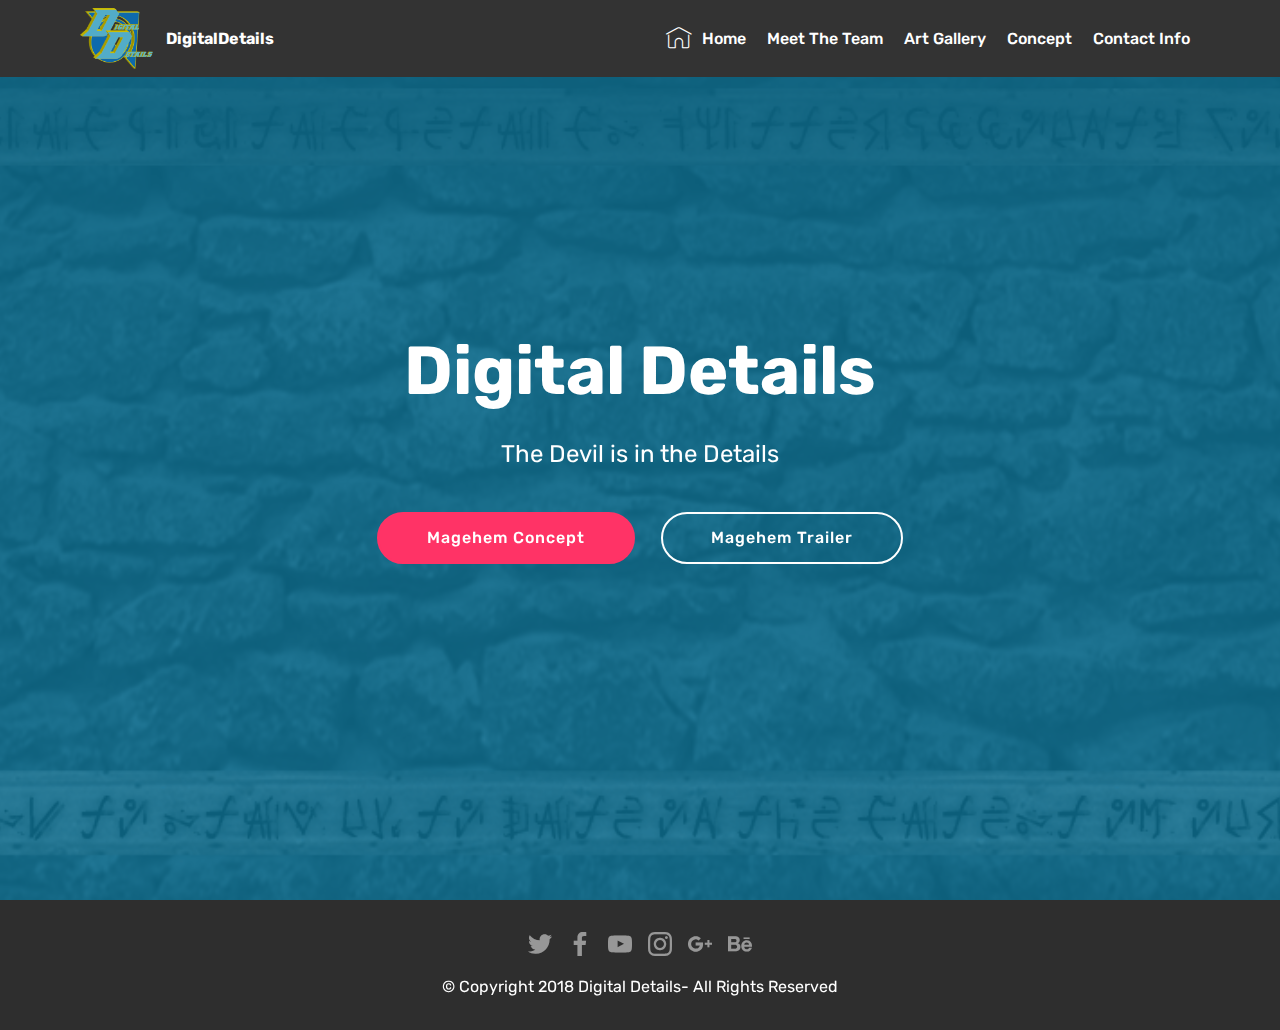
==== index.html @ 12a937a5 "create github pages" ====
<!DOCTYPE html>
<html >
<head>
  <!-- Site made with Mobirise Website Builder v4.8.10, https://mobirise.com -->
  <meta charset="UTF-8">
  <meta http-equiv="X-UA-Compatible" content="IE=edge">
  <meta name="generator" content="Mobirise v4.8.10, mobirise.com">
  <meta name="viewport" content="width=device-width, initial-scale=1, minimum-scale=1">
  <link rel="shortcut icon" href="assets/images/asset-1-122x102.png" type="image/x-icon">
  <meta name="description" content="">
  <title>Home</title>
  <link rel="stylesheet" href="assets/web/assets/mobirise-icons/mobirise-icons.css">
  <link rel="stylesheet" href="assets/tether/tether.min.css">
  <link rel="stylesheet" href="assets/bootstrap/css/bootstrap.min.css">
  <link rel="stylesheet" href="assets/bootstrap/css/bootstrap-grid.min.css">
  <link rel="stylesheet" href="assets/bootstrap/css/bootstrap-reboot.min.css">
  <link rel="stylesheet" href="assets/socicon/css/styles.css">
  <link rel="stylesheet" href="assets/dropdown/css/style.css">
  <link rel="stylesheet" href="assets/theme/css/style.css">
  <link rel="stylesheet" href="assets/mobirise/css/mbr-additional.css" type="text/css">
  
  
  
</head>
<body>
  <section class="menu cid-qTkzRZLJNu" once="menu" id="menu1-0">

    

    <nav class="navbar navbar-expand beta-menu navbar-dropdown align-items-center navbar-fixed-top navbar-toggleable-sm">
        <button class="navbar-toggler navbar-toggler-right" type="button" data-toggle="collapse" data-target="#navbarSupportedContent" aria-controls="navbarSupportedContent" aria-expanded="false" aria-label="Toggle navigation">
            <div class="hamburger">
                <span></span>
                <span></span>
                <span></span>
                <span></span>
            </div>
        </button>
        <div class="menu-logo">
            <div class="navbar-brand">
                <span class="navbar-logo">
                    <a href="#top">
                         <img src="assets/images/asset-1-122x102.png" alt="Mobirise" title="" style="height: 3.8rem;">
                    </a>
                </span>
                <span class="navbar-caption-wrap"><a class="navbar-caption text-white display-4" href="https://mobirise.com">
                        DigitalDetails<br></a></span>
            </div>
        </div>
        <div class="collapse navbar-collapse" id="navbarSupportedContent">
            <ul class="navbar-nav nav-dropdown nav-right" data-app-modern-menu="true"><li class="nav-item">
                    <a class="nav-link link text-white display-4" href="index.html">
                        <span class="mbri-home mbr-iconfont mbr-iconfont-btn"></span>
                        Home</a>
                </li>
                <li class="nav-item">
                    <a class="nav-link link text-white display-4" href="TheTeam.html">Meet The Team<br></a>
                </li><li class="nav-item"><a class="nav-link link text-white display-4" href="Art.html">Art Gallery</a></li><li class="nav-item"><a class="nav-link link text-white display-4" href="concept.html">Concept<br></a></li><li class="nav-item"><a class="nav-link link text-white display-4" href="Contact.html">Contact Info<br></a></li></ul>
            
        </div>
    </nav>
</section>

<section class="engine"><a href="https://mobirise.info/s">bootstrap theme</a></section><section class="cid-r6AwrA9W16 mbr-fullscreen mbr-parallax-background" id="header2-l">

    

    <div class="mbr-overlay" style="opacity: 0.8; background-color: rgb(15, 118, 153);"></div>

    <div class="container align-center">
        <div class="row justify-content-md-center">
            <div class="mbr-white col-md-10">
                <h1 class="mbr-section-title mbr-bold pb-3 mbr-fonts-style display-1">
                    Digital Details</h1>
                
                <p class="mbr-text pb-3 mbr-fonts-style display-5">The Devil is in the Details</p>
                <div class="mbr-section-btn"><a class="btn btn-md btn-secondary display-4" href="page4.html">Magehem Concept</a>
                    <a class="btn btn-md btn-white-outline display-4" href="https://drive.google.com/open?id=14ogxiMWvWHrT_9E2NjQhmTuWw900ScUL" target="_blank">Magehem Trailer<br></a></div>
            </div>
        </div>
    </div>
    
</section>

<section once="" class="cid-r4f6n58W2k" id="footer7-k">

    

    

    <div class="container">
        <div class="media-container-row align-center mbr-white">
            
            <div class="row social-row">
                <div class="social-list align-right pb-2">
                    
                    
                    
                    
                    
                    
                <div class="soc-item">
                        <a href="https://twitter.com/mobirise" target="_blank">
                            <span class="socicon-twitter socicon mbr-iconfont mbr-iconfont-social"></span>
                        </a>
                    </div><div class="soc-item">
                        <a href="https://www.facebook.com/pages/Mobirise/1616226671953247" target="_blank">
                            <span class="socicon-facebook socicon mbr-iconfont mbr-iconfont-social"></span>
                        </a>
                    </div><div class="soc-item">
                        <a href="https://www.youtube.com/c/mobirise" target="_blank">
                            <span class="socicon-youtube socicon mbr-iconfont mbr-iconfont-social"></span>
                        </a>
                    </div><div class="soc-item">
                        <a href="https://instagram.com/mobirise" target="_blank">
                            <span class="socicon-instagram socicon mbr-iconfont mbr-iconfont-social"></span>
                        </a>
                    </div><div class="soc-item">
                        <a href="https://plus.google.com/u/0/+Mobirise" target="_blank">
                            <span class="socicon-googleplus socicon mbr-iconfont mbr-iconfont-social"></span>
                        </a>
                    </div><div class="soc-item">
                        <a href="https://www.behance.net/Mobirise" target="_blank">
                            <span class="socicon-behance socicon mbr-iconfont mbr-iconfont-social"></span>
                        </a>
                    </div></div>
            </div>
            <div class="row row-copirayt">
                <p class="mbr-text mb-0 mbr-fonts-style mbr-white align-center display-7">
                    © Copyright 2018 Digital Details- All Rights Reserved
                </p>
            </div>
        </div>
    </div>
</section>


  <script src="assets/web/assets/jquery/jquery.min.js"></script>
  <script src="assets/popper/popper.min.js"></script>
  <script src="assets/tether/tether.min.js"></script>
  <script src="assets/bootstrap/js/bootstrap.min.js"></script>
  <script src="assets/parallax/jarallax.min.js"></script>
  <script src="assets/dropdown/js/script.min.js"></script>
  <script src="assets/touchswipe/jquery.touch-swipe.min.js"></script>
  <script src="assets/smoothscroll/smooth-scroll.js"></script>
  <script src="assets/theme/js/script.js"></script>
  
  
</body>
</html>
---- assets/web/assets/mobirise-icons/mobirise-icons.css ----
@font-face {
  font-family: 'MobiriseIcons';
  src:  url('mobirise-icons.eot?spat4u');
  src:  url('mobirise-icons.eot?spat4u#iefix') format('embedded-opentype'),
    url('mobirise-icons.ttf?spat4u') format('truetype'),
    url('mobirise-icons.woff?spat4u') format('woff'),
    url('mobirise-icons.svg?spat4u#MobiriseIcons') format('svg');
  font-weight: normal;
  font-style: normal;
}

[class^="mbri-"], [class*=" mbri-"] {
  /* use !important to prevent issues with browser extensions that change fonts */
  font-family: MobiriseIcons !important;
  speak: none;
  font-style: normal;
  font-weight: normal;
  font-variant: normal;
  text-transform: none;
  line-height: 1;

  /* Better Font Rendering =========== */
  -webkit-font-smoothing: antialiased;
  -moz-osx-font-smoothing: grayscale;
}

.mbri-add-submenu:before {
  content: "\e900";
}
.mbri-alert:before {
  content: "\e901";
}
.mbri-align-center:before {
  content: "\e902";
}
.mbri-align-justify:before {
  content: "\e903";
}
.mbri-align-left:before {
  content: "\e904";
}
.mbri-align-right:before {
  content: "\e905";
}
.mbri-android:before {
  content: "\e906";
}
.mbri-apple:before {
  content: "\e907";
}
.mbri-arrow-down:before {
  content: "\e908";
}
.mbri-arrow-next:before {
  content: "\e909";
}
.mbri-arrow-prev:before {
  content: "\e90a";
}
.mbri-arrow-up:before {
  content: "\e90b";
}
.mbri-bold:before {
  content: "\e90c";
}
.mbri-bookmark:before {
  content: "\e90d";
}
.mbri-bootstrap:before {
  content: "\e90e";
}
.mbri-briefcase:before {
  content: "\e90f";
}
.mbri-browse:before {
  content: "\e910";
}
.mbri-bulleted-list:before {
  content: "\e911";
}
.mbri-calendar:before {
  content: "\e912";
}
.mbri-camera:before {
  content: "\e913";
}
.mbri-cart-add:before {
  content: "\e914";
}
.mbri-cart-full:before {
  content: "\e915";
}
.mbri-cash:before {
  content: "\e916";
}
.mbri-change-style:before {
  content: "\e917";
}
.mbri-chat:before {
  content: "\e918";
}
.mbri-clock:before {
  content: "\e919";
}
.mbri-close:before {
  content: "\e91a";
}
.mbri-cloud:before {
  content: "\e91b";
}
.mbri-code:before {
  content: "\e91c";
}
.mbri-contact-form:before {
  content: "\e91d";
}
.mbri-credit-card:before {
  content: "\e91e";
}
.mbri-cursor-click:before {
  content: "\e91f";
}
.mbri-cust-feedback:before {
  content: "\e920";
}
.mbri-database:before {
  content: "\e921";
}
.mbri-delivery:before {
  content: "\e922";
}
.mbri-desktop:before {
  content: "\e923";
}
.mbri-devices:before {
  content: "\e924";
}
.mbri-down:before {
  content: "\e925";
}
.mbri-download:before {
  content: "\e989";
}
.mbri-drag-n-drop:before {
  content: "\e927";
}
.mbri-drag-n-drop2:before {
  content: "\e928";
}
.mbri-edit:before {
  content: "\e929";
}
.mbri-edit2:before {
  content: "\e92a";
}
.mbri-error:before {
  content: "\e92b";
}
.mbri-extension:before {
  content: "\e92c";
}
.mbri-features:before {
  content: "\e92d";
}
.mbri-file:before {
  content: "\e92e";
}
.mbri-flag:before {
  content: "\e92f";
}
.mbri-folder:before {
  content: "\e930";
}
.mbri-gift:before {
  content: "\e931";
}
.mbri-github:before {
  content: "\e932";
}
.mbri-globe:before {
  content: "\e933";
}
.mbri-globe-2:before {
  content: "\e934";
}
.mbri-growing-chart:before {
  content: "\e935";
}
.mbri-hearth:before {
  content: "\e936";
}
.mbri-help:before {
  content: "\e937";
}
.mbri-home:before {
  content: "\e938";
}
.mbri-hot-cup:before {
  content: "\e939";
}
.mbri-idea:before {
  content: "\e93a";
}
.mbri-image-gallery:before {
  content: "\e93b";
}
.mbri-image-slider:before {
  content: "\e93c";
}
.mbri-info:before {
  content: "\e93d";
}
.mbri-italic:before {
  content: "\e93e";
}
.mbri-key:before {
  content: "\e93f";
}
.mbri-laptop:before {
  content: "\e940";
}
.mbri-layers:before {
  content: "\e941";
}
.mbri-left-right:before {
  content: "\e942";
}
.mbri-left:before {
  content: "\e943";
}
.mbri-letter:before {
  content: "\e944";
}
.mbri-like:before {
  content: "\e945";
}
.mbri-link:before {
  content: "\e946";
}
.mbri-lock:before {
  content: "\e947";
}
.mbri-login:before {
  content: "\e948";
}
.mbri-logout:before {
  content: "\e949";
}
.mbri-magic-stick:before {
  content: "\e94a";
}
.mbri-map-pin:before {
  content: "\e94b";
}
.mbri-menu:before {
  content: "\e94c";
}
.mbri-mobile:before {
  content: "\e94d";
}
.mbri-mobile2:before {
  content: "\e94e";
}
.mbri-mobirise:before {
  content: "\e94f";
}
.mbri-more-horizontal:before {
  content: "\e950";
}
.mbri-more-vertical:before {
  content: "\e951";
}
.mbri-music:before {
  content: "\e952";
}
.mbri-new-file:before {
  content: "\e953";
}
.mbri-numbered-list:before {
  content: "\e954";
}
.mbri-opened-folder:before {
  content: "\e955";
}
.mbri-pages:before {
  content: "\e956";
}
.mbri-paper-plane:before {
  content: "\e957";
}
.mbri-paperclip:before {
  content: "\e958";
}
.mbri-photo:before {
  content: "\e959";
}
.mbri-photos:before {
  content: "\e95a";
}
.mbri-pin:before {
  content: "\e95b";
}
.mbri-play:before {
  content: "\e95c";
}
.mbri-plus:before {
  content: "\e95d";
}
.mbri-preview:before {
  content: "\e95e";
}
.mbri-print:before {
  content: "\e95f";
}
.mbri-protect:before {
  content: "\e960";
}
.mbri-question:before {
  content: "\e961";
}
.mbri-quote-left:before {
  content: "\e962";
}
.mbri-quote-right:before {
  content: "\e963";
}
.mbri-refresh:before {
  content: "\e964";
}
.mbri-responsive:before {
  content: "\e965";
}
.mbri-right:before {
  content: "\e966";
}
.mbri-rocket:before {
  content: "\e967";
}
.mbri-sad-face:before {
  content: "\e968";
}
.mbri-sale:before {
  content: "\e969";
}
.mbri-save:before {
  content: "\e96a";
}
.mbri-search:before {
  content: "\e96b";
}
.mbri-setting:before {
  content: "\e96c";
}
.mbri-setting2:before {
  content: "\e96d";
}
.mbri-setting3:before {
  content: "\e96e";
}
.mbri-share:before {
  content: "\e96f";
}
.mbri-shopping-bag:before {
  content: "\e970";
}
.mbri-shopping-basket:before {
  content: "\e971";
}
.mbri-shopping-cart:before {
  content: "\e972";
}
.mbri-sites:before {
  content: "\e973";
}
.mbri-smile-face:before {
  content: "\e974";
}
.mbri-speed:before {
  content: "\e975";
}
.mbri-star:before {
  content: "\e976";
}
.mbri-success:before {
  content: "\e977";
}
.mbri-sun:before {
  content: "\e978";
}
.mbri-sun2:before {
  content: "\e979";
}
.mbri-tablet:before {
  content: "\e97a";
}
.mbri-tablet-vertical:before {
  content: "\e97b";
}
.mbri-target:before {
  content: "\e97c";
}
.mbri-timer:before {
  content: "\e97d";
}
.mbri-to-ftp:before {
  content: "\e97e";
}
.mbri-to-local-drive:before {
  content: "\e97f";
}
.mbri-touch-swipe:before {
  content: "\e980";
}
.mbri-touch:before {
  content: "\e981";
}
.mbri-trash:before {
  content: "\e982";
}
.mbri-underline:before {
  content: "\e983";
}
.mbri-unlink:before {
  content: "\e984";
}
.mbri-unlock:before {
  content: "\e985";
}
.mbri-up-down:before {
  content: "\e986";
}
.mbri-up:before {
  content: "\e987";
}
.mbri-update:before {
  content: "\e988";
}
.mbri-upload:before {
 content: "\e926"; 
}
.mbri-user:before {
  content: "\e98a";
}
.mbri-user2:before {
  content: "\e98b";
}
.mbri-users:before {
  content: "\e98c";
}
.mbri-video:before {
  content: "\e98d";
}
.mbri-video-play:before {
  content: "\e98e";
}
.mbri-watch:before {
  content: "\e98f";
}
.mbri-website-theme:before {
  content: "\e990";
}
.mbri-wifi:before {
  content: "\e991";
}
.mbri-windows:before {
  content: "\e992";
}
.mbri-zoom-out:before {
  content: "\e993";
}
.mbri-redo:before {
  content: "\e994";
}
.mbri-undo:before {
  content: "\e995";
}
---- assets/socicon/css/styles.css ----
@charset "UTF-8";

@font-face {
  font-family: "socicon";
  src:url("../fonts/socicon.eot");
  src:url("../fonts/socicon.eot?#iefix") format("embedded-opentype"),
    url("../fonts/socicon.woff") format("woff"),
    url("../fonts/socicon.ttf") format("truetype"),
    url("../fonts/socicon.svg#socicon") format("svg");
  font-weight: normal;
  font-style: normal;

}

[data-icon]:before {
  font-family: "socicon" !important;
  content: attr(data-icon);
  font-style: normal !important;
  font-weight: normal !important;
  font-variant: normal !important;
  text-transform: none !important;
  speak: none;
  line-height: 1;
  -webkit-font-smoothing: antialiased;
  -moz-osx-font-smoothing: grayscale;
}

[class^="socicon-"]:before,
[class*=" socicon-"]:before {
  font-family: "socicon" !important;
  font-style: normal !important;
  font-weight: normal !important;
  font-variant: normal !important;
  text-transform: none !important;
  speak: none;
  line-height: 1;
  -webkit-font-smoothing: antialiased;
  -moz-osx-font-smoothing: grayscale;
}

.socicon-modelmayhem:before {
  content: "\e000";
}
.socicon-mixcloud:before {
  content: "\e001";
}
.socicon-drupal:before {
  content: "\e002";
}
.socicon-swarm:before {
  content: "\e003";
}
.socicon-istock:before {
  content: "\e004";
}
.socicon-yammer:before {
  content: "\e005";
}
.socicon-ello:before {
  content: "\e006";
}
.socicon-stackoverflow:before {
  content: "\e007";
}
.socicon-persona:before {
  content: "\e008";
}
.socicon-triplej:before {
  content: "\e009";
}
.socicon-houzz:before {
  content: "\e00a";
}
.socicon-rss:before {
  content: "\e00b";
}
.socicon-paypal:before {
  content: "\e00c";
}
.socicon-odnoklassniki:before {
  content: "\e00d";
}
.socicon-airbnb:before {
  content: "\e00e";
}
.socicon-periscope:before {
  content: "\e00f";
}
.socicon-outlook:before {
  content: "\e010";
}
.socicon-coderwall:before {
  content: "\e011";
}
.socicon-tripadvisor:before {
  content: "\e012";
}
.socicon-appnet:before {
  content: "\e013";
}
.socicon-goodreads:before {
  content: "\e014";
}
.socicon-tripit:before {
  content: "\e015";
}
.socicon-lanyrd:before {
  content: "\e016";
}
.socicon-slideshare:before {
  content: "\e017";
}
.socicon-buffer:before {
  content: "\e018";
}
.socicon-disqus:before {
  content: "\e019";
}
.socicon-vkontakte:before {
  content: "\e01a";
}
.socicon-whatsapp:before {
  content: "\e01b";
}
.socicon-patreon:before {
  content: "\e01c";
}
.socicon-storehouse:before {
  content: "\e01d";
}
.socicon-pocket:before {
  content: "\e01e";
}
.socicon-mail:before {
  content: "\e01f";
}
.socicon-blogger:before {
  content: "\e020";
}
.socicon-technorati:before {
  content: "\e021";
}
.socicon-reddit:before {
  content: "\e022";
}
.socicon-dribbble:before {
  content: "\e023";
}
.socicon-stumbleupon:before {
  content: "\e024";
}
.socicon-digg:before {
  content: "\e025";
}
.socicon-envato:before {
  content: "\e026";
}
.socicon-behance:before {
  content: "\e027";
}
.socicon-delicious:before {
  content: "\e028";
}
.socicon-deviantart:before {
  content: "\e029";
}
.socicon-forrst:before {
  content: "\e02a";
}
.socicon-play:before {
  content: "\e02b";
}
.socicon-zerply:before {
  content: "\e02c";
}
.socicon-wikipedia:before {
  content: "\e02d";
}
.socicon-apple:before {
  content: "\e02e";
}
.socicon-flattr:before {
  content: "\e02f";
}
.socicon-github:before {
  content: "\e030";
}
.socicon-renren:before {
  content: "\e031";
}
.socicon-friendfeed:before {
  content: "\e032";
}
.socicon-newsvine:before {
  content: "\e033";
}
.socicon-identica:before {
  content: "\e034";
}
.socicon-bebo:before {
  content: "\e035";
}
.socicon-zynga:before {
  content: "\e036";
}
.socicon-steam:before {
  content: "\e037";
}
.socicon-xbox:before {
  content: "\e038";
}
.socicon-windows:before {
  content: "\e039";
}
.socicon-qq:before {
  content: "\e03a";
}
.socicon-douban:before {
  content: "\e03b";
}
.socicon-meetup:before {
  content: "\e03c";
}
.socicon-playstation:before {
  content: "\e03d";
}
.socicon-android:before {
  content: "\e03e";
}
.socicon-snapchat:before {
  content: "\e03f";
}
.socicon-twitter:before {
  content: "\e040";
}
.socicon-facebook:before {
  content: "\e041";
}
.socicon-googleplus:before {
  content: "\e042";
}
.socicon-pinterest:before {
  content: "\e043";
}
.socicon-foursquare:before {
  content: "\e044";
}
.socicon-yahoo:before {
  content: "\e045";
}
.socicon-skype:before {
  content: "\e046";
}
.socicon-yelp:before {
  content: "\e047";
}
.socicon-feedburner:before {
  content: "\e048";
}
.socicon-linkedin:before {
  content: "\e049";
}
.socicon-viadeo:before {
  content: "\e04a";
}
.socicon-xing:before {
  content: "\e04b";
}
.socicon-myspace:before {
  content: "\e04c";
}
.socicon-soundcloud:before {
  content: "\e04d";
}
.socicon-spotify:before {
  content: "\e04e";
}
.socicon-grooveshark:before {
  content: "\e04f";
}
.socicon-lastfm:before {
  content: "\e050";
}
.socicon-youtube:before {
  content: "\e051";
}
.socicon-vimeo:before {
  content: "\e052";
}
.socicon-dailymotion:before {
  content: "\e053";
}
.socicon-vine:before {
  content: "\e054";
}
.socicon-flickr:before {
  content: "\e055";
}
.socicon-500px:before {
  content: "\e056";
}
.socicon-wordpress:before {
  content: "\e058";
}
.socicon-tumblr:before {
  content: "\e059";
}
.socicon-twitch:before {
  content: "\e05a";
}
.socicon-8tracks:before {
  content: "\e05b";
}
.socicon-amazon:before {
  content: "\e05c";
}
.socicon-icq:before {
  content: "\e05d";
}
.socicon-smugmug:before {
  content: "\e05e";
}
.socicon-ravelry:before {
  content: "\e05f";
}
.socicon-weibo:before {
  content: "\e060";
}
.socicon-baidu:before {
  content: "\e061";
}
.socicon-angellist:before {
  content: "\e062";
}
.socicon-ebay:before {
  content: "\e063";
}
.socicon-imdb:before {
  content: "\e064";
}
.socicon-stayfriends:before {
  content: "\e065";
}
.socicon-residentadvisor:before {
  content: "\e066";
}
.socicon-google:before {
  content: "\e067";
}
.socicon-yandex:before {
  content: "\e068";
}
.socicon-sharethis:before {
  content: "\e069";
}
.socicon-bandcamp:before {
  content: "\e06a";
}
.socicon-itunes:before {
  content: "\e06b";
}
.socicon-deezer:before {
  content: "\e06c";
}
.socicon-telegram:before {
  content: "\e06e";
}
.socicon-openid:before {
  content: "\e06f";
}
.socicon-amplement:before {
  content: "\e070";
}
.socicon-viber:before {
  content: "\e071";
}
.socicon-zomato:before {
  content: "\e072";
}
.socicon-draugiem:before {
  content: "\e074";
}
.socicon-endomodo:before {
  content: "\e075";
}
.socicon-filmweb:before {
  content: "\e076";
}
.socicon-stackexchange:before {
  content: "\e077";
}
.socicon-wykop:before {
  content: "\e078";
}
.socicon-teamspeak:before {
  content: "\e079";
}
.socicon-teamviewer:before {
  content: "\e07a";
}
.socicon-ventrilo:before {
  content: "\e07b";
}
.socicon-younow:before {
  content: "\e07c";
}
.socicon-raidcall:before {
  content: "\e07d";
}
.socicon-mumble:before {
  content: "\e07e";
}
.socicon-medium:before {
  content: "\e06d";
}
.socicon-bebee:before {
  content: "\e07f";
}
.socicon-hitbox:before {
  content: "\e080";
}
.socicon-reverbnation:before {
  content: "\e081";
}
.socicon-formulr:before {
  content: "\e082";
}
.socicon-instagram:before {
  content: "\e057";
}
.socicon-battlenet:before {
  content: "\e083";
}
.socicon-chrome:before {
  content: "\e084";
}
.socicon-discord:before {
  content: "\e086";
}
.socicon-issuu:before {
  content: "\e087";
}
.socicon-macos:before {
  content: "\e088";
}
.socicon-firefox:before {
  content: "\e089";
}
.socicon-opera:before {
  content: "\e08d";
}
.socicon-keybase:before {
  content: "\e090";
}
.socicon-alliance:before {
  content: "\e091";
}
.socicon-livejournal:before {
  content: "\e092";
}
.socicon-googlephotos:before {
  content: "\e093";
}
.socicon-horde:before {
  content: "\e094";
}
.socicon-etsy:before {
  content: "\e095";
}
.socicon-zapier:before {
  content: "\e096";
}
.socicon-google-scholar:before {
  content: "\e097";
}
.socicon-researchgate:before {
  content: "\e098";
}
.socicon-wechat:before {
  content: "\e099";
}
.socicon-strava:before {
  content: "\e09a";
}
.socicon-line:before {
  content: "\e09b";
}
.socicon-lyft:before {
  content: "\e09c";
}
.socicon-uber:before {
  content: "\e09d";
}
.socicon-songkick:before {
  content: "\e09e";
}
.socicon-viewbug:before {
  content: "\e09f";
}
.socicon-googlegroups:before {
  content: "\e0a0";
}
.socicon-quora:before {
  content: "\e073";
}
.socicon-diablo:before {
  content: "\e085";
}
.socicon-blizzard:before {
  content: "\e0a1";
}
.socicon-hearthstone:before {
  content: "\e08b";
}
.socicon-heroes:before {
  content: "\e08a";
}
.socicon-overwatch:before {
  content: "\e08c";
}
.socicon-warcraft:before {
  content: "\e08e";
}
.socicon-starcraft:before {
  content: "\e08f";
}
.socicon-beam:before {
  content: "\e0a2";
}
.socicon-curse:before {
  content: "\e0a3";
}
.socicon-player:before {
  content: "\e0a4";
}
.socicon-streamjar:before {
  content: "\e0a5";
}
.socicon-nintendo:before {
  content: "\e0a6";
}
.socicon-hellocoton:before {
  content: "\e0a7";
}
---- assets/dropdown/css/style.css ----
.navbar-dropdown {
  left: 0;
  padding: 0;
  position: absolute;
  right: 0;
  top: 0;
  transition: all 0.45s ease;
  z-index: 1030;
  background: #282828; }
  .navbar-dropdown .navbar-logo {
    margin-right: 0.8rem;
    transition: margin 0.3s ease-in-out;
    vertical-align: middle; }
    .navbar-dropdown .navbar-logo img {
      height: 3.125rem;
      transition: all 0.3s ease-in-out; }
    .navbar-dropdown .navbar-logo.mbr-iconfont {
      font-size: 3.125rem;
      line-height: 3.125rem; }
  .navbar-dropdown .navbar-caption {
    font-weight: 700;
    white-space: normal;
    vertical-align: -4px;
    line-height: 3.125rem !important; }
    .navbar-dropdown .navbar-caption, .navbar-dropdown .navbar-caption:hover {
      color: inherit;
      text-decoration: none; }
  .navbar-dropdown .mbr-iconfont + .navbar-caption {
    vertical-align: -1px; }
  .navbar-dropdown.navbar-fixed-top {
    position: fixed; }
  .navbar-dropdown .navbar-brand span {
    vertical-align: -4px; }
  .navbar-dropdown.bg-color.transparent {
    background: none; }
  .navbar-dropdown.navbar-short .navbar-brand {
    padding: 0.625rem 0; }
    .navbar-dropdown.navbar-short .navbar-brand span {
      vertical-align: -1px; }
  .navbar-dropdown.navbar-short .navbar-caption {
    line-height: 2.375rem !important;
    vertical-align: -2px; }
  .navbar-dropdown.navbar-short .navbar-logo {
    margin-right: 0.5rem; }
    .navbar-dropdown.navbar-short .navbar-logo img {
      height: 2.375rem; }
    .navbar-dropdown.navbar-short .navbar-logo.mbr-iconfont {
      font-size: 2.375rem;
      line-height: 2.375rem; }
  .navbar-dropdown.navbar-short .mbr-table-cell {
    height: 3.625rem; }
  .navbar-dropdown .navbar-close {
    left: 0.6875rem;
    position: fixed;
    top: 0.75rem;
    z-index: 1000; }
  .navbar-dropdown .hamburger-icon {
    content: "";
    display: inline-block;
    vertical-align: middle;
    width: 16px;
    -webkit-box-shadow: 0 -6px 0 1px #282828,0 0 0 1px #282828,0 6px 0 1px #282828;
    -moz-box-shadow: 0 -6px 0 1px #282828,0 0 0 1px #282828,0 6px 0 1px #282828;
    box-shadow: 0 -6px 0 1px #282828,0 0 0 1px #282828,0 6px 0 1px #282828; }

.dropdown-menu .dropdown-toggle[data-toggle="dropdown-submenu"]::after {
  border-bottom: 0.35em solid transparent;
  border-left: 0.35em solid;
  border-right: 0;
  border-top: 0.35em solid transparent;
  margin-left: 0.3rem; }

.dropdown-menu .dropdown-item:focus {
  outline: 0; }

.nav-dropdown {
  font-size: 0.75rem;
  font-weight: 500;
  height: auto !important; }
  .nav-dropdown .nav-btn {
    padding-left: 1rem; }
  .nav-dropdown .link {
    margin: .667em 1.667em;
    font-weight: 500;
    padding: 0;
    transition: color .2s ease-in-out; }
    .nav-dropdown .link.dropdown-toggle {
      margin-right: 2.583em; }
      .nav-dropdown .link.dropdown-toggle::after {
        margin-left: .25rem;
        border-top: 0.35em solid;
        border-right: 0.35em solid transparent;
        border-left: 0.35em solid transparent;
        border-bottom: 0; }
      .nav-dropdown .link.dropdown-toggle[aria-expanded="true"] {
        margin: 0;
        padding: 0.667em 3.263em  0.667em 1.667em; }
  .nav-dropdown .link::after,
  .nav-dropdown .dropdown-item::after {
    color: inherit; }
  .nav-dropdown .btn {
    font-size: 0.75rem;
    font-weight: 700;
    letter-spacing: 0;
    margin-bottom: 0;
    padding-left: 1.25rem;
    padding-right: 1.25rem; }
  .nav-dropdown .dropdown-menu {
    border-radius: 0;
    border: 0;
    left: 0;
    margin: 0;
    padding-bottom: 1.25rem;
    padding-top: 1.25rem;
    position: relative; }
  .nav-dropdown .dropdown-submenu {
    margin-left: 0.125rem;
    top: 0; }
  .nav-dropdown .dropdown-item {
    font-weight: 500;
    line-height: 2;
    padding: 0.3846em 4.615em 0.3846em 1.5385em;
    position: relative;
    transition: color .2s ease-in-out, background-color .2s ease-in-out; }
    .nav-dropdown .dropdown-item::after {
      margin-top: -0.3077em;
      position: absolute;
      right: 1.1538em;
      top: 50%; }
    .nav-dropdown .dropdown-item:focus, .nav-dropdown .dropdown-item:hover {
      background: none; }

@media (max-width: 767px) {
  .nav-dropdown.navbar-toggleable-sm {
    bottom: 0;
    display: none;
    left: 0;
    overflow-x: hidden;
    position: fixed;
    top: 0;
    transform: translateX(-100%);
    -ms-transform: translateX(-100%);
    -webkit-transform: translateX(-100%);
    width: 18.75rem;
    z-index: 999; } }
.nav-dropdown.navbar-toggleable-xl {
  bottom: 0;
  display: none;
  left: 0;
  overflow-x: hidden;
  position: fixed;
  top: 0;
  transform: translateX(-100%);
  -ms-transform: translateX(-100%);
  -webkit-transform: translateX(-100%);
  width: 18.75rem;
  z-index: 999; }

.nav-dropdown-sm {
  display: block !important;
  overflow-x: hidden;
  overflow: auto;
  padding-top: 3.875rem; }
  .nav-dropdown-sm::after {
    content: "";
    display: block;
    height: 3rem;
    width: 100%; }
  .nav-dropdown-sm.collapse.in ~ .navbar-close {
    display: block !important; }
  .nav-dropdown-sm.collapsing, .nav-dropdown-sm.collapse.in {
    transform: translateX(0);
    -ms-transform: translateX(0);
    -webkit-transform: translateX(0);
    transition: all 0.25s ease-out;
    -webkit-transition: all 0.25s ease-out;
    background: #282828; }
  .nav-dropdown-sm.collapsing[aria-expanded="false"] {
    transform: translateX(-100%);
    -ms-transform: translateX(-100%);
    -webkit-transform: translateX(-100%); }
  .nav-dropdown-sm .nav-item {
    display: block;
    margin-left: 0 !important;
    padding-left: 0; }
  .nav-dropdown-sm .link,
  .nav-dropdown-sm .dropdown-item {
    border-top: 1px dotted rgba(255, 255, 255, 0.1);
    font-size: 0.8125rem;
    line-height: 1.6;
    margin: 0 !important;
    padding: 0.875rem 2.4rem 0.875rem 1.5625rem !important;
    position: relative;
    white-space: normal; }
    .nav-dropdown-sm .link:focus, .nav-dropdown-sm .link:hover,
    .nav-dropdown-sm .dropdown-item:focus,
    .nav-dropdown-sm .dropdown-item:hover {
      background: rgba(0, 0, 0, 0.2) !important;
      color: #c0a375; }
  .nav-dropdown-sm .nav-btn {
    position: relative;
    padding: 1.5625rem 1.5625rem 0 1.5625rem; }
    .nav-dropdown-sm .nav-btn::before {
      border-top: 1px dotted rgba(255, 255, 255, 0.1);
      content: "";
      left: 0;
      position: absolute;
      top: 0;
      width: 100%; }
    .nav-dropdown-sm .nav-btn + .nav-btn {
      padding-top: 0.625rem; }
      .nav-dropdown-sm .nav-btn + .nav-btn::before {
        display: none; }
  .nav-dropdown-sm .btn {
    padding: 0.625rem 0; }
  .nav-dropdown-sm .dropdown-toggle[data-toggle="dropdown-submenu"]::after {
    margin-left: .25rem;
    border-top: 0.35em solid;
    border-right: 0.35em solid transparent;
    border-left: 0.35em solid transparent;
    border-bottom: 0; }
  .nav-dropdown-sm .dropdown-toggle[data-toggle="dropdown-submenu"][aria-expanded="true"]::after {
    border-top: 0;
    border-right: 0.35em solid transparent;
    border-left: 0.35em solid transparent;
    border-bottom: 0.35em solid; }
  .nav-dropdown-sm .dropdown-menu {
    margin: 0;
    padding: 0;
    position: relative;
    top: 0;
    left: 0;
    width: 100%;
    border: 0;
    float: none;
    border-radius: 0;
    background: none; }
  .nav-dropdown-sm .dropdown-submenu {
    left: 100%;
    margin-left: 0.125rem;
    margin-top: -1.25rem;
    top: 0; }

.navbar-toggleable-sm .nav-dropdown .dropdown-menu {
  position: absolute; }

.navbar-toggleable-sm .nav-dropdown .dropdown-submenu {
  left: 100%;
  margin-left: 0.125rem;
  margin-top: -1.25rem;
  top: 0; }

.navbar-toggleable-sm.opened .nav-dropdown .dropdown-menu {
  position: relative; }

.navbar-toggleable-sm.opened .nav-dropdown .dropdown-submenu {
  left: 0;
  margin-left: 00rem;
  margin-top: 0rem;
  top: 0; }

.is-builder .nav-dropdown.collapsing {
  transition: none !important; }

/*# sourceMappingURL=style.css.map */
---- assets/theme/css/style.css ----
/*!
 * Mobirise v4 theme (https://mobirise.com/)
 * Copyright 2017 Mobirise
 */
section {
  background-color: #eeeeee; }

section,
.container,
.container-fluid {
  position: relative;
  word-wrap: break-word; }

a.mbr-iconfont:hover {
  text-decoration: none; }

.article .lead p, .article .lead ul, .article .lead ol, .article .lead pre, .article .lead blockquote {
  margin-bottom: 0; }

a {
  font-style: normal;
  font-weight: 400;
  cursor: pointer; }
  a, a:hover {
    text-decoration: none; }

figure {
  margin-bottom: 0; }

body {
  color: #232323; }

h1, h2, h3, h4, h5, h6,
.h1, .h2, .h3, .h4, .h5, .h6,
.display-1, .display-2, .display-3, .display-4 {
  line-height: 1;
  word-break: break-word;
  word-wrap: break-word; }

b, strong {
  font-weight: bold; }

blockquote {
  padding: 10px 0 10px 20px;
  position: relative;
  border-left: 2px solid;
  border-color: #ff3366; }

input:-webkit-autofill, input:-webkit-autofill:hover, input:-webkit-autofill:focus, input:-webkit-autofill:active {
  transition-delay: 9999s;
  transition-property: background-color, color; }

textarea[type="hidden"] {
  display: none; }

body {
  position: relative; }

section {
  background-position: 50% 50%;
  background-repeat: no-repeat;
  background-size: cover; }
  section .mbr-background-video,
  section .mbr-background-video-preview {
    position: absolute;
    bottom: 0;
    left: 0;
    right: 0;
    top: 0; }

.hidden {
  visibility: hidden; }

.mbr-z-index20 {
  z-index: 20; }

/*! Base colors */
.mbr-white {
  color: #ffffff; }

.mbr-black {
  color: #000000; }

.mbr-bg-white {
  background-color: #ffffff; }

.mbr-bg-black {
  background-color: #000000; }

/*! Text-aligns */
.align-left {
  text-align: left; }

.align-center {
  text-align: center; }

.align-right {
  text-align: right; }

@media (max-width: 767px) {
  .align-left, .align-center, .align-right, .mbr-section-btn, .mbr-section-title {
    text-align: center; } }
/*! Font-weight  */
.mbr-light {
  font-weight: 300; }

.mbr-regular {
  font-weight: 400; }

.mbr-semibold {
  font-weight: 500; }

.mbr-bold {
  font-weight: 700; }

/*! Media  */
.media-size-item {
  -webkit-flex: 1 1 auto;
  -moz-flex: 1 1 auto;
  -ms-flex: 1 1 auto;
  -o-flex: 1 1 auto;
  flex: 1 1 auto; }

.media-content {
  -webkit-flex-basis: 100%;
  flex-basis: 100%; }

.media-container-row {
  display: -ms-flexbox;
  display: -webkit-flex;
  display: flex;
  -webkit-flex-direction: row;
  -ms-flex-direction: row;
  flex-direction: row;
  -webkit-flex-wrap: wrap;
  -ms-flex-wrap: wrap;
  flex-wrap: wrap;
  -webkit-justify-content: center;
  -ms-flex-pack: center;
  justify-content: center;
  -webkit-align-content: center;
  -ms-flex-line-pack: center;
  align-content: center;
  -webkit-align-items: start;
  -ms-flex-align: start;
  align-items: start; }
  .media-container-row .media-size-item {
    width: 400px; }

.media-container-column {
  display: -ms-flexbox;
  display: -webkit-flex;
  display: flex;
  -webkit-flex-direction: column;
  -ms-flex-direction: column;
  flex-direction: column;
  -webkit-flex-wrap: wrap;
  -ms-flex-wrap: wrap;
  flex-wrap: wrap;
  -webkit-justify-content: center;
  -ms-flex-pack: center;
  justify-content: center;
  -webkit-align-content: center;
  -ms-flex-line-pack: center;
  align-content: center;
  -webkit-align-items: stretch;
  -ms-flex-align: stretch;
  align-items: stretch; }
  .media-container-column > * {
    width: 100%; }

@media (min-width: 992px) {
  .media-container-row {
    -webkit-flex-wrap: nowrap;
    -ms-flex-wrap: nowrap;
    flex-wrap: nowrap; } }
figure {
  overflow: hidden; }

figure[mbr-media-size] {
  transition: width 0.1s; }

.mbr-figure img, .mbr-figure iframe {
  display: block;
  width: 100%; }

.card {
  background-color: transparent;
  border: none; }

.card-img {
  text-align: center;
  flex-shrink: 0;
  -webkit-flex-shrink: 0; }

.media {
  max-width: 100%;
  margin: 0 auto; }

.mbr-figure {
  -ms-flex-item-align: center;
  -ms-grid-row-align: center;
  -webkit-align-self: center;
  align-self: center; }

.media-container > div {
  max-width: 100%; }

.mbr-figure img, .card-img img {
  width: 100%; }

@media (max-width: 991px) {
  .media-size-item {
    width: auto !important; }

  .media {
    width: auto; }

  .mbr-figure {
    width: 100% !important; } }
/*! Buttons */
.mbr-section-btn {
  margin-left: -.25rem;
  margin-right: -.25rem;
  font-size: 0; }

nav .mbr-section-btn {
  margin-left: 0rem;
  margin-right: 0rem; }

/*! Btn icon margin */
.btn .mbr-iconfont, .btn.btn-sm .mbr-iconfont {
  cursor: pointer;
  margin-right: 0.5rem; }

.btn.btn-md .mbr-iconfont, .btn.btn-md .mbr-iconfont {
  margin-right: 0.8rem; }

.mbr-regular {
  font-weight: 400; }

.mbr-semibold {
  font-weight: 500; }

.mbr-bold {
  font-weight: 700; }

[type="submit"] {
  -webkit-appearance: none; }

/*! Full-screen */
.mbr-fullscreen .mbr-overlay {
  min-height: 100vh; }

.mbr-fullscreen {
  display: flex;
  display: -webkit-flex;
  display: -moz-flex;
  display: -ms-flex;
  display: -o-flex;
  align-items: center;
  -webkit-align-items: center;
  min-height: 100vh;
  padding-top: 3rem;
  padding-bottom: 3rem; }

/*! Map */
.map {
  height: 25rem;
  position: relative; }
  .map iframe {
    width: 100%;
    height: 100%; }

/* Form */
.form-asterisk {
  font-family: initial;
  position: absolute;
  top: -2px;
  font-weight: normal; }

/*! Scroll to top arrow */
.mbr-arrow-up {
  bottom: 25px;
  right: 90px;
  position: fixed;
  text-align: right;
  z-index: 5000;
  color: #ffffff;
  font-size: 32px;
  transform: rotate(180deg);
  -webkit-transform: rotate(180deg); }

.mbr-arrow-up a {
  background: rgba(0, 0, 0, 0.2);
  border-radius: 3px;
  color: #fff;
  display: inline-block;
  height: 60px;
  width: 60px;
  outline-style: none !important;
  position: relative;
  text-decoration: none;
  transition: all .3s ease-in-out;
  cursor: pointer;
  text-align: center; }
  .mbr-arrow-up a:hover {
    background-color: rgba(0, 0, 0, 0.4); }
  .mbr-arrow-up a i {
    line-height: 60px; }

.mbr-arrow-up-icon {
  display: block;
  color: #fff; }

.mbr-arrow-up-icon::before {
  content: "\203a";
  display: inline-block;
  font-family: serif;
  font-size: 32px;
  line-height: 1;
  font-style: normal;
  position: relative;
  top: 6px;
  left: -4px;
  -webkit-transform: rotate(-90deg);
  transform: rotate(-90deg); }

/*! Arrow Down */
.mbr-arrow {
  position: absolute;
  bottom: 45px;
  left: 50%;
  width: 60px;
  height: 60px;
  cursor: pointer;
  background-color: rgba(80, 80, 80, 0.5);
  border-radius: 50%;
  -webkit-transform: translateX(-50%);
  transform: translateX(-50%); }
  .mbr-arrow > a {
    display: inline-block;
    text-decoration: none;
    outline-style: none;
    -webkit-animation: arrowdown 1.7s ease-in-out infinite;
    animation: arrowdown 1.7s ease-in-out infinite; }
    .mbr-arrow > a > i {
      position: absolute;
      top: -2px;
      left: 15px;
      font-size: 2rem; }

@keyframes arrowdown {
  0% {
    transform: translateY(0px);
    -webkit-transform: translateY(0px); }
  50% {
    transform: translateY(-5px);
    -webkit-transform: translateY(-5px); }
  100% {
    transform: translateY(0px);
    -webkit-transform: translateY(0px); } }
@-webkit-keyframes arrowdown {
  0% {
    transform: translateY(0px);
    -webkit-transform: translateY(0px); }
  50% {
    transform: translateY(-5px);
    -webkit-transform: translateY(-5px); }
  100% {
    transform: translateY(0px);
    -webkit-transform: translateY(0px); } }
@media (max-width: 500px) {
  .mbr-arrow-up {
    left: 50%;
    right: auto;
    transform: translateX(-50%) rotate(180deg);
    -webkit-transform: translateX(-50%) rotate(180deg); } }
/*Gradients animation*/
@keyframes gradient-animation {
  from {
    background-position: 0% 100%;
    animation-timing-function: ease-in-out; }
  to {
    background-position: 100% 0%;
    animation-timing-function: ease-in-out; } }
@-webkit-keyframes gradient-animation {
  from {
    background-position: 0% 100%;
    animation-timing-function: ease-in-out; }
  to {
    background-position: 100% 0%;
    animation-timing-function: ease-in-out; } }
.bg-gradient {
  background-size: 200% 200%;
  animation: gradient-animation 5s infinite alternate;
  -webkit-animation: gradient-animation 5s infinite alternate; }

.menu .navbar-brand {
  display: -webkit-flex; }
  .menu .navbar-brand span {
    display: flex;
    display: -webkit-flex; }
  .menu .navbar-brand .navbar-caption-wrap {
    display: -webkit-flex; }
  .menu .navbar-brand .navbar-logo img {
    display: -webkit-flex; }
@media (min-width: 768px) and (max-width: 991px) {
  .menu .navbar-toggleable-sm .navbar-nav {
    display: -webkit-box;
    display: -webkit-flex;
    display: -ms-flexbox; } }
@media (min-width: 992px) {
  .menu .navbar-nav.nav-dropdown {
    display: -webkit-flex; }
  .menu .navbar-toggleable-sm .navbar-collapse {
    display: -webkit-flex !important; } }
@media (max-width: 767px) {
  .menu .navbar-collapse {
    overflow-y: auto;
    max-height: 80vh; }
  .menu .dropdown-menu {
    max-height: 60vh;
    overflow-y: auto; } }

.navbar {
  display: -webkit-flex;
  -webkit-flex-wrap: wrap;
  -webkit-align-items: center;
  -webkit-justify-content: space-between; }

.navbar-collapse {
  -webkit-flex-basis: 100%;
  -webkit-flex-grow: 1;
  -webkit-align-items: center; }

.nav-dropdown .link {
  padding: .667em 1.667em !important;
  margin: 0 !important; }

.nav {
  display: -webkit-flex;
  -webkit-flex-wrap: wrap; }

.row {
  display: -webkit-flex;
  -webkit-flex-wrap: wrap; }

.justify-content-center {
  -webkit-justify-content: center; }

.form-inline {
  display: -webkit-flex;
  -webkit-flex-flow: row wrap;
  -webkit-align-items: center; }

.card-wrapper {
  -webkit-flex: 1; }

.carousel-control {
  z-index: 10;
  display: -webkit-flex;
  -webkit-align-items: center;
  -webkit-justify-content: center; }

.carousel-controls {
  display: -webkit-flex; }

.media {
  display: -webkit-flex; }

/*# sourceMappingURL=style.css.map */
.engine {
	position: absolute;
	text-indent: -2400px;
	text-align: center;
	padding: 0;
	top: 0;
	left: -2400px;
}
---- assets/mobirise/css/mbr-additional.css ----
@import url(https://fonts.googleapis.com/css?family=Rubik:300,300i,400,400i,500,500i,700,700i,900,900i);





body {
  font-style: normal;
  line-height: 1.5;
}
.mbr-section-title {
  font-style: normal;
  line-height: 1.2;
}
.mbr-section-subtitle {
  line-height: 1.3;
}
.mbr-text {
  font-style: normal;
  line-height: 1.6;
}
.display-1 {
  font-family: 'Rubik', sans-serif;
  font-size: 4.25rem;
}
.display-1 > .mbr-iconfont {
  font-size: 6.8rem;
}
.display-2 {
  font-family: 'Rubik', sans-serif;
  font-size: 3rem;
}
.display-2 > .mbr-iconfont {
  font-size: 4.8rem;
}
.display-4 {
  font-family: 'Rubik', sans-serif;
  font-size: 1rem;
}
.display-4 > .mbr-iconfont {
  font-size: 1.6rem;
}
.display-5 {
  font-family: 'Rubik', sans-serif;
  font-size: 1.5rem;
}
.display-5 > .mbr-iconfont {
  font-size: 2.4rem;
}
.display-7 {
  font-family: 'Rubik', sans-serif;
  font-size: 1rem;
}
.display-7 > .mbr-iconfont {
  font-size: 1.6rem;
}
/* ---- Fluid typography for mobile devices ---- */
/* 1.4 - font scale ratio ( bootstrap == 1.42857 ) */
/* 100vw - current viewport width */
/* (48 - 20)  48 == 48rem == 768px, 20 == 20rem == 320px(minimal supported viewport) */
/* 0.65 - min scale variable, may vary */
@media (max-width: 768px) {
  .display-1 {
    font-size: 3.4rem;
    font-size: calc( 2.1374999999999997rem + (4.25 - 2.1374999999999997) * ((100vw - 20rem) / (48 - 20)));
    line-height: calc( 1.4 * (2.1374999999999997rem + (4.25 - 2.1374999999999997) * ((100vw - 20rem) / (48 - 20))));
  }
  .display-2 {
    font-size: 2.4rem;
    font-size: calc( 1.7rem + (3 - 1.7) * ((100vw - 20rem) / (48 - 20)));
    line-height: calc( 1.4 * (1.7rem + (3 - 1.7) * ((100vw - 20rem) / (48 - 20))));
  }
  .display-4 {
    font-size: 0.8rem;
    font-size: calc( 1rem + (1 - 1) * ((100vw - 20rem) / (48 - 20)));
    line-height: calc( 1.4 * (1rem + (1 - 1) * ((100vw - 20rem) / (48 - 20))));
  }
  .display-5 {
    font-size: 1.2rem;
    font-size: calc( 1.175rem + (1.5 - 1.175) * ((100vw - 20rem) / (48 - 20)));
    line-height: calc( 1.4 * (1.175rem + (1.5 - 1.175) * ((100vw - 20rem) / (48 - 20))));
  }
}
/* Buttons */
.btn {
  font-weight: 500;
  border-width: 2px;
  font-style: normal;
  letter-spacing: 1px;
  margin: .4rem .8rem;
  white-space: normal;
  -webkit-transition: all 0.3s ease-in-out;
  -moz-transition: all 0.3s ease-in-out;
  transition: all 0.3s ease-in-out;
  display: inline-flex;
  align-items: center;
  justify-content: center;
  word-break: break-word;
  -webkit-align-items: center;
  -webkit-justify-content: center;
  display: -webkit-inline-flex;
  padding: 1rem 3rem;
  border-radius: 3px;
}
.btn-sm {
  font-weight: 500;
  letter-spacing: 1px;
  -webkit-transition: all 0.3s ease-in-out;
  -moz-transition: all 0.3s ease-in-out;
  transition: all 0.3s ease-in-out;
  padding: 0.6rem 1.5rem;
  border-radius: 3px;
}
.btn-md {
  font-weight: 500;
  letter-spacing: 1px;
  margin: .4rem .8rem !important;
  -webkit-transition: all 0.3s ease-in-out;
  -moz-transition: all 0.3s ease-in-out;
  transition: all 0.3s ease-in-out;
  padding: 1rem 3rem;
  border-radius: 3px;
}
.btn-lg {
  font-weight: 500;
  letter-spacing: 1px;
  margin: .4rem .8rem !important;
  -webkit-transition: all 0.3s ease-in-out;
  -moz-transition: all 0.3s ease-in-out;
  transition: all 0.3s ease-in-out;
  padding: 1.2rem 3.2rem;
  border-radius: 3px;
}
.bg-primary {
  background-color: #149dcc !important;
}
.bg-success {
  background-color: #f7ed4a !important;
}
.bg-info {
  background-color: #82786e !important;
}
.bg-warning {
  background-color: #879a9f !important;
}
.bg-danger {
  background-color: #b1a374 !important;
}
.btn-primary,
.btn-primary:active {
  background-color: #149dcc !important;
  border-color: #149dcc !important;
  color: #ffffff !important;
}
.btn-primary:hover,
.btn-primary:focus,
.btn-primary.focus,
.btn-primary.active {
  color: #ffffff !important;
  background-color: #0d6786 !important;
  border-color: #0d6786 !important;
}
.btn-primary.disabled,
.btn-primary:disabled {
  color: #ffffff !important;
  background-color: #0d6786 !important;
  border-color: #0d6786 !important;
}
.btn-secondary,
.btn-secondary:active {
  background-color: #ff3366 !important;
  border-color: #ff3366 !important;
  color: #ffffff !important;
}
.btn-secondary:hover,
.btn-secondary:focus,
.btn-secondary.focus,
.btn-secondary.active {
  color: #ffffff !important;
  background-color: #e50039 !important;
  border-color: #e50039 !important;
}
.btn-secondary.disabled,
.btn-secondary:disabled {
  color: #ffffff !important;
  background-color: #e50039 !important;
  border-color: #e50039 !important;
}
.btn-info,
.btn-info:active {
  background-color: #82786e !important;
  border-color: #82786e !important;
  color: #ffffff !important;
}
.btn-info:hover,
.btn-info:focus,
.btn-info.focus,
.btn-info.active {
  color: #ffffff !important;
  background-color: #59524b !important;
  border-color: #59524b !important;
}
.btn-info.disabled,
.btn-info:disabled {
  color: #ffffff !important;
  background-color: #59524b !important;
  border-color: #59524b !important;
}
.btn-success,
.btn-success:active {
  background-color: #f7ed4a !important;
  border-color: #f7ed4a !important;
  color: #3f3c03 !important;
}
.btn-success:hover,
.btn-success:focus,
.btn-success.focus,
.btn-success.active {
  color: #3f3c03 !important;
  background-color: #eadd0a !important;
  border-color: #eadd0a !important;
}
.btn-success.disabled,
.btn-success:disabled {
  color: #3f3c03 !important;
  background-color: #eadd0a !important;
  border-color: #eadd0a !important;
}
.btn-warning,
.btn-warning:active {
  background-color: #879a9f !important;
  border-color: #879a9f !important;
  color: #ffffff !important;
}
.btn-warning:hover,
.btn-warning:focus,
.btn-warning.focus,
.btn-warning.active {
  color: #ffffff !important;
  background-color: #617479 !important;
  border-color: #617479 !important;
}
.btn-warning.disabled,
.btn-warning:disabled {
  color: #ffffff !important;
  background-color: #617479 !important;
  border-color: #617479 !important;
}
.btn-danger,
.btn-danger:active {
  background-color: #b1a374 !important;
  border-color: #b1a374 !important;
  color: #ffffff !important;
}
.btn-danger:hover,
.btn-danger:focus,
.btn-danger.focus,
.btn-danger.active {
  color: #ffffff !important;
  background-color: #8b7d4e !important;
  border-color: #8b7d4e !important;
}
.btn-danger.disabled,
.btn-danger:disabled {
  color: #ffffff !important;
  background-color: #8b7d4e !important;
  border-color: #8b7d4e !important;
}
.btn-white {
  color: #333333 !important;
}
.btn-white,
.btn-white:active {
  background-color: #ffffff !important;
  border-color: #ffffff !important;
  color: #808080 !important;
}
.btn-white:hover,
.btn-white:focus,
.btn-white.focus,
.btn-white.active {
  color: #808080 !important;
  background-color: #d9d9d9 !important;
  border-color: #d9d9d9 !important;
}
.btn-white.disabled,
.btn-white:disabled {
  color: #808080 !important;
  background-color: #d9d9d9 !important;
  border-color: #d9d9d9 !important;
}
.btn-black,
.btn-black:active {
  background-color: #333333 !important;
  border-color: #333333 !important;
  color: #ffffff !important;
}
.btn-black:hover,
.btn-black:focus,
.btn-black.focus,
.btn-black.active {
  color: #ffffff !important;
  background-color: #0d0d0d !important;
  border-color: #0d0d0d !important;
}
.btn-black.disabled,
.btn-black:disabled {
  color: #ffffff !important;
  background-color: #0d0d0d !important;
  border-color: #0d0d0d !important;
}
.btn-primary-outline,
.btn-primary-outline:active {
  background: none;
  border-color: #0b566f;
  color: #0b566f;
}
.btn-primary-outline:hover,
.btn-primary-outline:focus,
.btn-primary-outline.focus,
.btn-primary-outline.active {
  color: #ffffff;
  background-color: #149dcc;
  border-color: #149dcc;
}
.btn-primary-outline.disabled,
.btn-primary-outline:disabled {
  color: #ffffff !important;
  background-color: #149dcc !important;
  border-color: #149dcc !important;
}
.btn-secondary-outline,
.btn-secondary-outline:active {
  background: none;
  border-color: #cc0033;
  color: #cc0033;
}
.btn-secondary-outline:hover,
.btn-secondary-outline:focus,
.btn-secondary-outline.focus,
.btn-secondary-outline.active {
  color: #ffffff;
  background-color: #ff3366;
  border-color: #ff3366;
}
.btn-secondary-outline.disabled,
.btn-secondary-outline:disabled {
  color: #ffffff !important;
  background-color: #ff3366 !important;
  border-color: #ff3366 !important;
}
.btn-info-outline,
.btn-info-outline:active {
  background: none;
  border-color: #4b453f;
  color: #4b453f;
}
.btn-info-outline:hover,
.btn-info-outline:focus,
.btn-info-outline.focus,
.btn-info-outline.active {
  color: #ffffff;
  background-color: #82786e;
  border-color: #82786e;
}
.btn-info-outline.disabled,
.btn-info-outline:disabled {
  color: #ffffff !important;
  background-color: #82786e !important;
  border-color: #82786e !important;
}
.btn-success-outline,
.btn-success-outline:active {
  background: none;
  border-color: #d2c609;
  color: #d2c609;
}
.btn-success-outline:hover,
.btn-success-outline:focus,
.btn-success-outline.focus,
.btn-success-outline.active {
  color: #3f3c03;
  background-color: #f7ed4a;
  border-color: #f7ed4a;
}
.btn-success-outline.disabled,
.btn-success-outline:disabled {
  color: #3f3c03 !important;
  background-color: #f7ed4a !important;
  border-color: #f7ed4a !important;
}
.btn-warning-outline,
.btn-warning-outline:active {
  background: none;
  border-color: #55666b;
  color: #55666b;
}
.btn-warning-outline:hover,
.btn-warning-outline:focus,
.btn-warning-outline.focus,
.btn-warning-outline.active {
  color: #ffffff;
  background-color: #879a9f;
  border-color: #879a9f;
}
.btn-warning-outline.disabled,
.btn-warning-outline:disabled {
  color: #ffffff !important;
  background-color: #879a9f !important;
  border-color: #879a9f !important;
}
.btn-danger-outline,
.btn-danger-outline:active {
  background: none;
  border-color: #7a6e45;
  color: #7a6e45;
}
.btn-danger-outline:hover,
.btn-danger-outline:focus,
.btn-danger-outline.focus,
.btn-danger-outline.active {
  color: #ffffff;
  background-color: #b1a374;
  border-color: #b1a374;
}
.btn-danger-outline.disabled,
.btn-danger-outline:disabled {
  color: #ffffff !important;
  background-color: #b1a374 !important;
  border-color: #b1a374 !important;
}
.btn-black-outline,
.btn-black-outline:active {
  background: none;
  border-color: #000000;
  color: #000000;
}
.btn-black-outline:hover,
.btn-black-outline:focus,
.btn-black-outline.focus,
.btn-black-outline.active {
  color: #ffffff;
  background-color: #333333;
  border-color: #333333;
}
.btn-black-outline.disabled,
.btn-black-outline:disabled {
  color: #ffffff !important;
  background-color: #333333 !important;
  border-color: #333333 !important;
}
.btn-white-outline,
.btn-white-outline:active,
.btn-white-outline.active {
  background: none;
  border-color: #ffffff;
  color: #ffffff;
}
.btn-white-outline:hover,
.btn-white-outline:focus,
.btn-white-outline.focus {
  color: #333333;
  background-color: #ffffff;
  border-color: #ffffff;
}
.text-primary {
  color: #149dcc !important;
}
.text-secondary {
  color: #ff3366 !important;
}
.text-success {
  color: #f7ed4a !important;
}
.text-info {
  color: #82786e !important;
}
.text-warning {
  color: #879a9f !important;
}
.text-danger {
  color: #b1a374 !important;
}
.text-white {
  color: #ffffff !important;
}
.text-black {
  color: #000000 !important;
}
a.text-primary:hover,
a.text-primary:focus {
  color: #0b566f !important;
}
a.text-secondary:hover,
a.text-secondary:focus {
  color: #cc0033 !important;
}
a.text-success:hover,
a.text-success:focus {
  color: #d2c609 !important;
}
a.text-info:hover,
a.text-info:focus {
  color: #4b453f !important;
}
a.text-warning:hover,
a.text-warning:focus {
  color: #55666b !important;
}
a.text-danger:hover,
a.text-danger:focus {
  color: #7a6e45 !important;
}
a.text-white:hover,
a.text-white:focus {
  color: #b3b3b3 !important;
}
a.text-black:hover,
a.text-black:focus {
  color: #4d4d4d !important;
}
.alert-success {
  background-color: #70c770;
}
.alert-info {
  background-color: #82786e;
}
.alert-warning {
  background-color: #879a9f;
}
.alert-danger {
  background-color: #b1a374;
}
.mbr-section-btn a.btn:not(.btn-form) {
  border-radius: 100px;
}
.mbr-section-btn a.btn:not(.btn-form):hover,
.mbr-section-btn a.btn:not(.btn-form):focus {
  box-shadow: none !important;
}
.mbr-section-btn a.btn:not(.btn-form):hover,
.mbr-section-btn a.btn:not(.btn-form):focus {
  box-shadow: 0 10px 40px 0 rgba(0, 0, 0, 0.2) !important;
  -webkit-box-shadow: 0 10px 40px 0 rgba(0, 0, 0, 0.2) !important;
}
.mbr-gallery-filter li a {
  border-radius: 100px !important;
}
.mbr-gallery-filter li.active .btn {
  background-color: #149dcc;
  border-color: #149dcc;
  color: #ffffff;
}
.mbr-gallery-filter li.active .btn:focus {
  box-shadow: none;
}
.nav-tabs .nav-link {
  border-radius: 100px !important;
}
.btn-form {
  border-radius: 0;
}
.btn-form:hover {
  cursor: pointer;
}
a,
a:hover {
  color: #149dcc;
}
.mbr-plan-header.bg-primary .mbr-plan-subtitle,
.mbr-plan-header.bg-primary .mbr-plan-price-desc {
  color: #b4e6f8;
}
.mbr-plan-header.bg-success .mbr-plan-subtitle,
.mbr-plan-header.bg-success .mbr-plan-price-desc {
  color: #ffffff;
}
.mbr-plan-header.bg-info .mbr-plan-subtitle,
.mbr-plan-header.bg-info .mbr-plan-price-desc {
  color: #beb8b2;
}
.mbr-plan-header.bg-warning .mbr-plan-subtitle,
.mbr-plan-header.bg-warning .mbr-plan-price-desc {
  color: #ced6d8;
}
.mbr-plan-header.bg-danger .mbr-plan-subtitle,
.mbr-plan-header.bg-danger .mbr-plan-price-desc {
  color: #dfd9c6;
}
/* Scroll to top button*/
.scrollToTop_wraper {
  display: none;
}
#scrollToTop a i:before {
  content: '';
  position: absolute;
  height: 40%;
  top: 25%;
  background: #fff;
  width: 2px;
  left: calc(50% - 1px);
}
#scrollToTop a i:after {
  content: '';
  position: absolute;
  display: block;
  border-top: 2px solid #fff;
  border-right: 2px solid #fff;
  width: 40%;
  height: 40%;
  left: 30%;
  bottom: 30%;
  transform: rotate(135deg);
  -webkit-transform: rotate(135deg);
}
/* Others*/
.note-check a[data-value=Rubik] {
  font-style: normal;
}
.mbr-arrow a {
  color: #ffffff;
}
@media (max-width: 767px) {
  .mbr-arrow {
    display: none;
  }
}
.form-control-label {
  position: relative;
  cursor: pointer;
  margin-bottom: .357em;
  padding: 0;
}
.alert {
  color: #ffffff;
  border-radius: 0;
  border: 0;
  font-size: .875rem;
  line-height: 1.5;
  margin-bottom: 1.875rem;
  padding: 1.25rem;
  position: relative;
}
.alert.alert-form::after {
  background-color: inherit;
  bottom: -7px;
  content: "";
  display: block;
  height: 14px;
  left: 50%;
  margin-left: -7px;
  position: absolute;
  transform: rotate(45deg);
  width: 14px;
  -webkit-transform: rotate(45deg);
}
.form-control {
  background-color: #f5f5f5;
  box-shadow: none;
  color: #565656;
  font-family: 'Rubik', sans-serif;
  font-size: 1rem;
  line-height: 1.43;
  min-height: 3.5em;
  padding: 1.07em .5em;
}
.form-control > .mbr-iconfont {
  font-size: 1.6rem;
}
.form-control,
.form-control:focus {
  border: 1px solid #e8e8e8;
}
.form-active .form-control:invalid {
  border-color: red;
}
.mbr-overlay {
  background-color: #000;
  bottom: 0;
  left: 0;
  opacity: .5;
  position: absolute;
  right: 0;
  top: 0;
  z-index: 0;
}
blockquote {
  font-style: italic;
  padding: 10px 0 10px 20px;
  font-size: 1.09rem;
  position: relative;
  border-color: #149dcc;
  border-width: 3px;
}
ul,
ol,
pre,
blockquote {
  margin-bottom: 2.3125rem;
}
pre {
  background: #f4f4f4;
  padding: 10px 24px;
  white-space: pre-wrap;
}
.inactive {
  -webkit-user-select: none;
  -moz-user-select: none;
  -ms-user-select: none;
  user-select: none;
  pointer-events: none;
  -webkit-user-drag: none;
  user-drag: none;
}
.mbr-section__comments .row {
  justify-content: center;
  -webkit-justify-content: center;
}
/* Forms */
.mbr-form .btn {
  margin: .4rem 0;
}
.mbr-form .input-group-btn a.btn {
  border-radius: 100px !important;
}
.mbr-form .input-group-btn a.btn:hover {
  box-shadow: 0 10px 40px 0 rgba(0, 0, 0, 0.2);
}
.mbr-form .input-group-btn button[type="submit"] {
  border-radius: 100px !important;
  padding: 1rem 3rem;
}
.mbr-form .input-group-btn button[type="submit"]:hover {
  box-shadow: 0 10px 40px 0 rgba(0, 0, 0, 0.2);
}
.form2 .form-control {
  border-top-left-radius: 100px;
  border-bottom-left-radius: 100px;
}
.form2 .input-group-btn a.btn {
  border-top-left-radius: 0 !important;
  border-bottom-left-radius: 0 !important;
}
.form2 .input-group-btn button[type="submit"] {
  border-top-left-radius: 0 !important;
  border-bottom-left-radius: 0 !important;
}
.form3 input[type="email"] {
  border-radius: 100px !important;
}
@media (max-width: 349px) {
  .form2 input[type="email"] {
    border-radius: 100px !important;
  }
  .form2 .input-group-btn a.btn {
    border-radius: 100px !important;
  }
  .form2 .input-group-btn button[type="submit"] {
    border-radius: 100px !important;
  }
}
@media (max-width: 767px) {
  .btn {
    font-size: .75rem !important;
  }
  .btn .mbr-iconfont {
    font-size: 1rem !important;
  }
}
/* Social block */
.btn-social {
  font-size: 20px;
  border-radius: 50%;
  padding: 0;
  width: 44px;
  height: 44px;
  line-height: 44px;
  text-align: center;
  position: relative;
  border: 2px solid #c0a375;
  border-color: #149dcc;
  color: #232323;
  cursor: pointer;
}
.btn-social i {
  top: 0;
  line-height: 44px;
  width: 44px;
}
.btn-social:hover {
  color: #fff;
  background: #149dcc;
}
.btn-social + .btn {
  margin-left: .1rem;
}
/* Footer */
.mbr-footer-content li::before,
.mbr-footer .mbr-contacts li::before {
  background: #149dcc;
}
.mbr-footer-content li a:hover,
.mbr-footer .mbr-contacts li a:hover {
  color: #149dcc;
}
.footer3 input[type="email"],
.footer4 input[type="email"] {
  border-radius: 100px !important;
}
.footer3 .input-group-btn a.btn,
.footer4 .input-group-btn a.btn {
  border-radius: 100px !important;
}
.footer3 .input-group-btn button[type="submit"],
.footer4 .input-group-btn button[type="submit"] {
  border-radius: 100px !important;
}
/* Headers*/
.header13 .form-inline input[type="email"],
.header14 .form-inline input[type="email"] {
  border-radius: 100px;
}
.header13 .form-inline input[type="text"],
.header14 .form-inline input[type="text"] {
  border-radius: 100px;
}
.header13 .form-inline input[type="tel"],
.header14 .form-inline input[type="tel"] {
  border-radius: 100px;
}
.header13 .form-inline a.btn,
.header14 .form-inline a.btn {
  border-radius: 100px;
}
.header13 .form-inline button,
.header14 .form-inline button {
  border-radius: 100px !important;
}
.offset-1 {
  margin-left: 8.33333%;
}
.offset-2 {
  margin-left: 16.66667%;
}
.offset-3 {
  margin-left: 25%;
}
.offset-4 {
  margin-left: 33.33333%;
}
.offset-5 {
  margin-left: 41.66667%;
}
.offset-6 {
  margin-left: 50%;
}
.offset-7 {
  margin-left: 58.33333%;
}
.offset-8 {
  margin-left: 66.66667%;
}
.offset-9 {
  margin-left: 75%;
}
.offset-10 {
  margin-left: 83.33333%;
}
.offset-11 {
  margin-left: 91.66667%;
}
@media (min-width: 576px) {
  .offset-sm-0 {
    margin-left: 0%;
  }
  .offset-sm-1 {
    margin-left: 8.33333%;
  }
  .offset-sm-2 {
    margin-left: 16.66667%;
  }
  .offset-sm-3 {
    margin-left: 25%;
  }
  .offset-sm-4 {
    margin-left: 33.33333%;
  }
  .offset-sm-5 {
    margin-left: 41.66667%;
  }
  .offset-sm-6 {
    margin-left: 50%;
  }
  .offset-sm-7 {
    margin-left: 58.33333%;
  }
  .offset-sm-8 {
    margin-left: 66.66667%;
  }
  .offset-sm-9 {
    margin-left: 75%;
  }
  .offset-sm-10 {
    margin-left: 83.33333%;
  }
  .offset-sm-11 {
    margin-left: 91.66667%;
  }
}
@media (min-width: 768px) {
  .offset-md-0 {
    margin-left: 0%;
  }
  .offset-md-1 {
    margin-left: 8.33333%;
  }
  .offset-md-2 {
    margin-left: 16.66667%;
  }
  .offset-md-3 {
    margin-left: 25%;
  }
  .offset-md-4 {
    margin-left: 33.33333%;
  }
  .offset-md-5 {
    margin-left: 41.66667%;
  }
  .offset-md-6 {
    margin-left: 50%;
  }
  .offset-md-7 {
    margin-left: 58.33333%;
  }
  .offset-md-8 {
    margin-left: 66.66667%;
  }
  .offset-md-9 {
    margin-left: 75%;
  }
  .offset-md-10 {
    margin-left: 83.33333%;
  }
  .offset-md-11 {
    margin-left: 91.66667%;
  }
}
@media (min-width: 992px) {
  .offset-lg-0 {
    margin-left: 0%;
  }
  .offset-lg-1 {
    margin-left: 8.33333%;
  }
  .offset-lg-2 {
    margin-left: 16.66667%;
  }
  .offset-lg-3 {
    margin-left: 25%;
  }
  .offset-lg-4 {
    margin-left: 33.33333%;
  }
  .offset-lg-5 {
    margin-left: 41.66667%;
  }
  .offset-lg-6 {
    margin-left: 50%;
  }
  .offset-lg-7 {
    margin-left: 58.33333%;
  }
  .offset-lg-8 {
    margin-left: 66.66667%;
  }
  .offset-lg-9 {
    margin-left: 75%;
  }
  .offset-lg-10 {
    margin-left: 83.33333%;
  }
  .offset-lg-11 {
    margin-left: 91.66667%;
  }
}
@media (min-width: 1200px) {
  .offset-xl-0 {
    margin-left: 0%;
  }
  .offset-xl-1 {
    margin-left: 8.33333%;
  }
  .offset-xl-2 {
    margin-left: 16.66667%;
  }
  .offset-xl-3 {
    margin-left: 25%;
  }
  .offset-xl-4 {
    margin-left: 33.33333%;
  }
  .offset-xl-5 {
    margin-left: 41.66667%;
  }
  .offset-xl-6 {
    margin-left: 50%;
  }
  .offset-xl-7 {
    margin-left: 58.33333%;
  }
  .offset-xl-8 {
    margin-left: 66.66667%;
  }
  .offset-xl-9 {
    margin-left: 75%;
  }
  .offset-xl-10 {
    margin-left: 83.33333%;
  }
  .offset-xl-11 {
    margin-left: 91.66667%;
  }
}
.navbar-toggler {
  -webkit-align-self: flex-start;
  -ms-flex-item-align: start;
  align-self: flex-start;
  padding: 0.25rem 0.75rem;
  font-size: 1.25rem;
  line-height: 1;
  background: transparent;
  border: 1px solid transparent;
  -webkit-border-radius: 0.25rem;
  border-radius: 0.25rem;
}
.navbar-toggler:focus,
.navbar-toggler:hover {
  text-decoration: none;
}
.navbar-toggler-icon {
  display: inline-block;
  width: 1.5em;
  height: 1.5em;
  vertical-align: middle;
  content: "";
  background: no-repeat center center;
  -webkit-background-size: 100% 100%;
  -o-background-size: 100% 100%;
  background-size: 100% 100%;
}
.navbar-toggler-left {
  position: absolute;
  left: 1rem;
}
.navbar-toggler-right {
  position: absolute;
  right: 1rem;
}
@media (max-width: 575px) {
  .navbar-toggleable .navbar-nav .dropdown-menu {
    position: static;
    float: none;
  }
  .navbar-toggleable > .container {
    padding-right: 0;
    padding-left: 0;
  }
}
@media (min-width: 576px) {
  .navbar-toggleable {
    -webkit-box-orient: horizontal;
    -webkit-box-direction: normal;
    -webkit-flex-direction: row;
    -ms-flex-direction: row;
    flex-direction: row;
    -webkit-flex-wrap: nowrap;
    -ms-flex-wrap: nowrap;
    flex-wrap: nowrap;
    -webkit-box-align: center;
    -webkit-align-items: center;
    -ms-flex-align: center;
    align-items: center;
  }
  .navbar-toggleable .navbar-nav {
    -webkit-box-orient: horizontal;
    -webkit-box-direction: normal;
    -webkit-flex-direction: row;
    -ms-flex-direction: row;
    flex-direction: row;
  }
  .navbar-toggleable .navbar-nav .nav-link {
    padding-right: .5rem;
    padding-left: .5rem;
  }
  .navbar-toggleable > .container {
    display: -webkit-box;
    display: -webkit-flex;
    display: -ms-flexbox;
    display: flex;
    -webkit-flex-wrap: nowrap;
    -ms-flex-wrap: nowrap;
    flex-wrap: nowrap;
    -webkit-box-align: center;
    -webkit-align-items: center;
    -ms-flex-align: center;
    align-items: center;
  }
  .navbar-toggleable .navbar-collapse {
    display: -webkit-box !important;
    display: -webkit-flex !important;
    display: -ms-flexbox !important;
    display: flex !important;
    width: 100%;
  }
  .navbar-toggleable .navbar-toggler {
    display: none;
  }
}
@media (max-width: 767px) {
  .navbar-toggleable-sm .navbar-nav .dropdown-menu {
    position: static;
    float: none;
  }
  .navbar-toggleable-sm > .container {
    padding-right: 0;
    padding-left: 0;
  }
}
@media (min-width: 768px) {
  .navbar-toggleable-sm {
    -webkit-box-orient: horizontal;
    -webkit-box-direction: normal;
    -webkit-flex-direction: row;
    -ms-flex-direction: row;
    flex-direction: row;
    -webkit-flex-wrap: nowrap;
    -ms-flex-wrap: nowrap;
    flex-wrap: nowrap;
    -webkit-box-align: center;
    -webkit-align-items: center;
    -ms-flex-align: center;
    align-items: center;
  }
  .navbar-toggleable-sm .navbar-nav {
    -webkit-box-orient: horizontal;
    -webkit-box-direction: normal;
    -webkit-flex-direction: row;
    -ms-flex-direction: row;
    flex-direction: row;
  }
  .navbar-toggleable-sm .navbar-nav .nav-link {
    padding-right: .5rem;
    padding-left: .5rem;
  }
  .navbar-toggleable-sm > .container {
    display: -webkit-box;
    display: -webkit-flex;
    display: -ms-flexbox;
    display: flex;
    -webkit-flex-wrap: nowrap;
    -ms-flex-wrap: nowrap;
    flex-wrap: nowrap;
    -webkit-box-align: center;
    -webkit-align-items: center;
    -ms-flex-align: center;
    align-items: center;
  }
  .navbar-toggleable-sm .navbar-collapse {
    display: none;
    width: 100%;
  }
  .navbar-toggleable-sm .navbar-toggler {
    display: none;
  }
}
@media (max-width: 991px) {
  .navbar-toggleable-md .navbar-nav .dropdown-menu {
    position: static;
    float: none;
  }
  .navbar-toggleable-md > .container {
    padding-right: 0;
    padding-left: 0;
  }
}
@media (min-width: 992px) {
  .navbar-toggleable-md {
    -webkit-box-orient: horizontal;
    -webkit-box-direction: normal;
    -webkit-flex-direction: row;
    -ms-flex-direction: row;
    flex-direction: row;
    -webkit-flex-wrap: nowrap;
    -ms-flex-wrap: nowrap;
    flex-wrap: nowrap;
    -webkit-box-align: center;
    -webkit-align-items: center;
    -ms-flex-align: center;
    align-items: center;
  }
  .navbar-toggleable-md .navbar-nav {
    -webkit-box-orient: horizontal;
    -webkit-box-direction: normal;
    -webkit-flex-direction: row;
    -ms-flex-direction: row;
    flex-direction: row;
  }
  .navbar-toggleable-md .navbar-nav .nav-link {
    padding-right: .5rem;
    padding-left: .5rem;
  }
  .navbar-toggleable-md > .container {
    display: -webkit-box;
    display: -webkit-flex;
    display: -ms-flexbox;
    display: flex;
    -webkit-flex-wrap: nowrap;
    -ms-flex-wrap: nowrap;
    flex-wrap: nowrap;
    -webkit-box-align: center;
    -webkit-align-items: center;
    -ms-flex-align: center;
    align-items: center;
  }
  .navbar-toggleable-md .navbar-collapse {
    display: -webkit-box !important;
    display: -webkit-flex !important;
    display: -ms-flexbox !important;
    display: flex !important;
    width: 100%;
  }
  .navbar-toggleable-md .navbar-toggler {
    display: none;
  }
}
@media (max-width: 1199px) {
  .navbar-toggleable-lg .navbar-nav .dropdown-menu {
    position: static;
    float: none;
  }
  .navbar-toggleable-lg > .container {
    padding-right: 0;
    padding-left: 0;
  }
}
@media (min-width: 1200px) {
  .navbar-toggleable-lg {
    -webkit-box-orient: horizontal;
    -webkit-box-direction: normal;
    -webkit-flex-direction: row;
    -ms-flex-direction: row;
    flex-direction: row;
    -webkit-flex-wrap: nowrap;
    -ms-flex-wrap: nowrap;
    flex-wrap: nowrap;
    -webkit-box-align: center;
    -webkit-align-items: center;
    -ms-flex-align: center;
    align-items: center;
  }
  .navbar-toggleable-lg .navbar-nav {
    -webkit-box-orient: horizontal;
    -webkit-box-direction: normal;
    -webkit-flex-direction: row;
    -ms-flex-direction: row;
    flex-direction: row;
  }
  .navbar-toggleable-lg .navbar-nav .nav-link {
    padding-right: .5rem;
    padding-left: .5rem;
  }
  .navbar-toggleable-lg > .container {
    display: -webkit-box;
    display: -webkit-flex;
    display: -ms-flexbox;
    display: flex;
    -webkit-flex-wrap: nowrap;
    -ms-flex-wrap: nowrap;
    flex-wrap: nowrap;
    -webkit-box-align: center;
    -webkit-align-items: center;
    -ms-flex-align: center;
    align-items: center;
  }
  .navbar-toggleable-lg .navbar-collapse {
    display: -webkit-box !important;
    display: -webkit-flex !important;
    display: -ms-flexbox !important;
    display: flex !important;
    width: 100%;
  }
  .navbar-toggleable-lg .navbar-toggler {
    display: none;
  }
}
.navbar-toggleable-xl {
  -webkit-box-orient: horizontal;
  -webkit-box-direction: normal;
  -webkit-flex-direction: row;
  -ms-flex-direction: row;
  flex-direction: row;
  -webkit-flex-wrap: nowrap;
  -ms-flex-wrap: nowrap;
  flex-wrap: nowrap;
  -webkit-box-align: center;
  -webkit-align-items: center;
  -ms-flex-align: center;
  align-items: center;
}
.navbar-toggleable-xl .navbar-nav .dropdown-menu {
  position: static;
  float: none;
}
.navbar-toggleable-xl > .container {
  padding-right: 0;
  padding-left: 0;
}
.navbar-toggleable-xl .navbar-nav {
  -webkit-box-orient: horizontal;
  -webkit-box-direction: normal;
  -webkit-flex-direction: row;
  -ms-flex-direction: row;
  flex-direction: row;
}
.navbar-toggleable-xl .navbar-nav .nav-link {
  padding-right: .5rem;
  padding-left: .5rem;
}
.navbar-toggleable-xl > .container {
  display: -webkit-box;
  display: -webkit-flex;
  display: -ms-flexbox;
  display: flex;
  -webkit-flex-wrap: nowrap;
  -ms-flex-wrap: nowrap;
  flex-wrap: nowrap;
  -webkit-box-align: center;
  -webkit-align-items: center;
  -ms-flex-align: center;
  align-items: center;
}
.navbar-toggleable-xl .navbar-collapse {
  display: -webkit-box !important;
  display: -webkit-flex !important;
  display: -ms-flexbox !important;
  display: flex !important;
  width: 100%;
}
.navbar-toggleable-xl .navbar-toggler {
  display: none;
}
.card-img {
  width: auto;
}
.menu .navbar.collapsed:not(.beta-menu) {
  flex-direction: column;
  -webkit-flex-direction: column;
}
.carousel-item.active,
.carousel-item-next,
.carousel-item-prev {
  display: -webkit-box;
  display: -webkit-flex;
  display: -ms-flexbox;
  display: flex;
}
.note-air-layout .dropup .dropdown-menu,
.note-air-layout .navbar-fixed-bottom .dropdown .dropdown-menu {
  bottom: initial !important;
}
html,
body {
  height: auto;
  min-height: 100vh;
}
.dropup .dropdown-toggle::after {
  display: none;
}
@media screen and (-ms-high-contrast: active), (-ms-high-contrast: none) {
  .card-wrapper {
    flex: auto!important;
  }
}
.cid-r6AwrA9W16 {
  background-image: url("../../../assets/images/banner-1500x500.png");
}
.cid-qTkzRZLJNu .navbar {
  padding: .5rem 0;
  background: #333333;
  transition: none;
  min-height: 77px;
}
.cid-qTkzRZLJNu .navbar-dropdown.bg-color.transparent.opened {
  background: #333333;
}
.cid-qTkzRZLJNu a {
  font-style: normal;
}
.cid-qTkzRZLJNu .nav-item span {
  padding-right: 0.4em;
  line-height: 0.5em;
  vertical-align: text-bottom;
  position: relative;
  text-decoration: none;
}
.cid-qTkzRZLJNu .nav-item a {
  display: flex;
  align-items: center;
  justify-content: center;
  padding: 0.7rem 0 !important;
  margin: 0rem .65rem !important;
}
.cid-qTkzRZLJNu .nav-item:focus,
.cid-qTkzRZLJNu .nav-link:focus {
  outline: none;
}
.cid-qTkzRZLJNu .btn {
  padding: 0.4rem 1.5rem;
  display: inline-flex;
  align-items: center;
}
.cid-qTkzRZLJNu .btn .mbr-iconfont {
  font-size: 1.6rem;
}
.cid-qTkzRZLJNu .menu-logo {
  margin-right: auto;
}
.cid-qTkzRZLJNu .menu-logo .navbar-brand {
  display: flex;
  margin-left: 5rem;
  padding: 0;
  transition: padding .2s;
  min-height: 3.8rem;
  align-items: center;
}
.cid-qTkzRZLJNu .menu-logo .navbar-brand .navbar-caption-wrap {
  display: -webkit-flex;
  -webkit-align-items: center;
  align-items: center;
  word-break: break-word;
  min-width: 7rem;
  margin: .3rem 0;
}
.cid-qTkzRZLJNu .menu-logo .navbar-brand .navbar-caption-wrap .navbar-caption {
  line-height: 1.2rem !important;
  padding-right: 2rem;
}
.cid-qTkzRZLJNu .menu-logo .navbar-brand .navbar-logo {
  font-size: 4rem;
  transition: font-size 0.25s;
}
.cid-qTkzRZLJNu .menu-logo .navbar-brand .navbar-logo img {
  display: flex;
}
.cid-qTkzRZLJNu .menu-logo .navbar-brand .navbar-logo .mbr-iconfont {
  transition: font-size 0.25s;
}
.cid-qTkzRZLJNu .navbar-toggleable-sm .navbar-collapse {
  justify-content: flex-end;
  -webkit-justify-content: flex-end;
  padding-right: 5rem;
  width: auto;
}
.cid-qTkzRZLJNu .navbar-toggleable-sm .navbar-collapse .navbar-nav {
  flex-wrap: wrap;
  -webkit-flex-wrap: wrap;
  padding-left: 0;
}
.cid-qTkzRZLJNu .navbar-toggleable-sm .navbar-collapse .navbar-nav .nav-item {
  -webkit-align-self: center;
  align-self: center;
}
.cid-qTkzRZLJNu .navbar-toggleable-sm .navbar-collapse .navbar-buttons {
  padding-left: 0;
  padding-bottom: 0;
}
.cid-qTkzRZLJNu .dropdown .dropdown-menu {
  background: #333333;
  display: none;
  position: absolute;
  min-width: 5rem;
  padding-top: 1.4rem;
  padding-bottom: 1.4rem;
  text-align: left;
}
.cid-qTkzRZLJNu .dropdown .dropdown-menu .dropdown-item {
  width: auto;
  padding: 0.235em 1.5385em 0.235em 1.5385em !important;
}
.cid-qTkzRZLJNu .dropdown .dropdown-menu .dropdown-item::after {
  right: 0.5rem;
}
.cid-qTkzRZLJNu .dropdown .dropdown-menu .dropdown-submenu {
  margin: 0;
}
.cid-qTkzRZLJNu .dropdown.open > .dropdown-menu {
  display: block;
}
.cid-qTkzRZLJNu .navbar-toggleable-sm.opened:after {
  position: absolute;
  width: 100vw;
  height: 100vh;
  content: '';
  background-color: rgba(0, 0, 0, 0.1);
  left: 0;
  bottom: 0;
  transform: translateY(100%);
  -webkit-transform: translateY(100%);
  z-index: 1000;
}
.cid-qTkzRZLJNu .navbar.navbar-short {
  min-height: 60px;
  transition: all .2s;
}
.cid-qTkzRZLJNu .navbar.navbar-short .navbar-toggler-right {
  top: 20px;
}
.cid-qTkzRZLJNu .navbar.navbar-short .navbar-logo a {
  font-size: 2.5rem !important;
  line-height: 2.5rem;
  transition: font-size 0.25s;
}
.cid-qTkzRZLJNu .navbar.navbar-short .navbar-logo a .mbr-iconfont {
  font-size: 2.5rem !important;
}
.cid-qTkzRZLJNu .navbar.navbar-short .navbar-logo a img {
  height: 3rem !important;
}
.cid-qTkzRZLJNu .navbar.navbar-short .navbar-brand {
  min-height: 3rem;
}
.cid-qTkzRZLJNu button.navbar-toggler {
  width: 31px;
  height: 18px;
  cursor: pointer;
  transition: all .2s;
  top: 1.5rem;
  right: 1rem;
}
.cid-qTkzRZLJNu button.navbar-toggler:focus {
  outline: none;
}
.cid-qTkzRZLJNu button.navbar-toggler .hamburger span {
  position: absolute;
  right: 0;
  width: 30px;
  height: 2px;
  border-right: 5px;
  background-color: #ffffff;
}
.cid-qTkzRZLJNu button.navbar-toggler .hamburger span:nth-child(1) {
  top: 0;
  transition: all .2s;
}
.cid-qTkzRZLJNu button.navbar-toggler .hamburger span:nth-child(2) {
  top: 8px;
  transition: all .15s;
}
.cid-qTkzRZLJNu button.navbar-toggler .hamburger span:nth-child(3) {
  top: 8px;
  transition: all .15s;
}
.cid-qTkzRZLJNu button.navbar-toggler .hamburger span:nth-child(4) {
  top: 16px;
  transition: all .2s;
}
.cid-qTkzRZLJNu nav.opened .hamburger span:nth-child(1) {
  top: 8px;
  width: 0;
  opacity: 0;
  right: 50%;
  transition: all .2s;
}
.cid-qTkzRZLJNu nav.opened .hamburger span:nth-child(2) {
  -webkit-transform: rotate(45deg);
  transform: rotate(45deg);
  transition: all .25s;
}
.cid-qTkzRZLJNu nav.opened .hamburger span:nth-child(3) {
  -webkit-transform: rotate(-45deg);
  transform: rotate(-45deg);
  transition: all .25s;
}
.cid-qTkzRZLJNu nav.opened .hamburger span:nth-child(4) {
  top: 8px;
  width: 0;
  opacity: 0;
  right: 50%;
  transition: all .2s;
}
.cid-qTkzRZLJNu .collapsed.navbar-expand {
  flex-direction: column;
}
.cid-qTkzRZLJNu .collapsed .btn {
  display: flex;
}
.cid-qTkzRZLJNu .collapsed .navbar-collapse {
  display: none !important;
  padding-right: 0 !important;
}
.cid-qTkzRZLJNu .collapsed .navbar-collapse.collapsing,
.cid-qTkzRZLJNu .collapsed .navbar-collapse.show {
  display: block !important;
}
.cid-qTkzRZLJNu .collapsed .navbar-collapse.collapsing .navbar-nav,
.cid-qTkzRZLJNu .collapsed .navbar-collapse.show .navbar-nav {
  display: block;
  text-align: center;
}
.cid-qTkzRZLJNu .collapsed .navbar-collapse.collapsing .navbar-nav .nav-item,
.cid-qTkzRZLJNu .collapsed .navbar-collapse.show .navbar-nav .nav-item {
  clear: both;
}
.cid-qTkzRZLJNu .collapsed .navbar-collapse.collapsing .navbar-nav .nav-item:last-child,
.cid-qTkzRZLJNu .collapsed .navbar-collapse.show .navbar-nav .nav-item:last-child {
  margin-bottom: 1rem;
}
.cid-qTkzRZLJNu .collapsed .navbar-collapse.collapsing .navbar-buttons,
.cid-qTkzRZLJNu .collapsed .navbar-collapse.show .navbar-buttons {
  text-align: center;
}
.cid-qTkzRZLJNu .collapsed .navbar-collapse.collapsing .navbar-buttons:last-child,
.cid-qTkzRZLJNu .collapsed .navbar-collapse.show .navbar-buttons:last-child {
  margin-bottom: 1rem;
}
.cid-qTkzRZLJNu .collapsed button.navbar-toggler {
  display: block;
}
.cid-qTkzRZLJNu .collapsed .navbar-brand {
  margin-left: 1rem !important;
}
.cid-qTkzRZLJNu .collapsed .navbar-toggleable-sm {
  flex-direction: column;
  -webkit-flex-direction: column;
}
.cid-qTkzRZLJNu .collapsed .dropdown .dropdown-menu {
  width: 100%;
  text-align: center;
  position: relative;
  opacity: 0;
  display: block;
  height: 0;
  visibility: hidden;
  padding: 0;
  transition-duration: .5s;
  transition-property: opacity,padding,height;
}
.cid-qTkzRZLJNu .collapsed .dropdown.open > .dropdown-menu {
  position: relative;
  opacity: 1;
  height: auto;
  padding: 1.4rem 0;
  visibility: visible;
}
.cid-qTkzRZLJNu .collapsed .dropdown .dropdown-submenu {
  left: 0;
  text-align: center;
  width: 100%;
}
.cid-qTkzRZLJNu .collapsed .dropdown .dropdown-toggle[data-toggle="dropdown-submenu"]::after {
  margin-top: 0;
  position: inherit;
  right: 0;
  top: 50%;
  display: inline-block;
  width: 0;
  height: 0;
  margin-left: .3em;
  vertical-align: middle;
  content: "";
  border-top: .30em solid;
  border-right: .30em solid transparent;
  border-left: .30em solid transparent;
}
@media (max-width: 991px) {
  .cid-qTkzRZLJNu .navbar-expand {
    flex-direction: column;
  }
  .cid-qTkzRZLJNu img {
    height: 3.8rem !important;
  }
  .cid-qTkzRZLJNu .btn {
    display: flex;
  }
  .cid-qTkzRZLJNu button.navbar-toggler {
    display: block;
  }
  .cid-qTkzRZLJNu .navbar-brand {
    margin-left: 1rem !important;
  }
  .cid-qTkzRZLJNu .navbar-toggleable-sm {
    flex-direction: column;
    -webkit-flex-direction: column;
  }
  .cid-qTkzRZLJNu .navbar-collapse {
    display: none !important;
    padding-right: 0 !important;
  }
  .cid-qTkzRZLJNu .navbar-collapse.collapsing,
  .cid-qTkzRZLJNu .navbar-collapse.show {
    display: block !important;
  }
  .cid-qTkzRZLJNu .navbar-collapse.collapsing .navbar-nav,
  .cid-qTkzRZLJNu .navbar-collapse.show .navbar-nav {
    display: block;
    text-align: center;
  }
  .cid-qTkzRZLJNu .navbar-collapse.collapsing .navbar-nav .nav-item,
  .cid-qTkzRZLJNu .navbar-collapse.show .navbar-nav .nav-item {
    clear: both;
  }
  .cid-qTkzRZLJNu .navbar-collapse.collapsing .navbar-nav .nav-item:last-child,
  .cid-qTkzRZLJNu .navbar-collapse.show .navbar-nav .nav-item:last-child {
    margin-bottom: 1rem;
  }
  .cid-qTkzRZLJNu .navbar-collapse.collapsing .navbar-buttons,
  .cid-qTkzRZLJNu .navbar-collapse.show .navbar-buttons {
    text-align: center;
  }
  .cid-qTkzRZLJNu .navbar-collapse.collapsing .navbar-buttons:last-child,
  .cid-qTkzRZLJNu .navbar-collapse.show .navbar-buttons:last-child {
    margin-bottom: 1rem;
  }
  .cid-qTkzRZLJNu .dropdown .dropdown-menu {
    width: 100%;
    text-align: center;
    position: relative;
    opacity: 0;
    display: block;
    height: 0;
    visibility: hidden;
    padding: 0;
    transition-duration: .5s;
    transition-property: opacity,padding,height;
  }
  .cid-qTkzRZLJNu .dropdown.open > .dropdown-menu {
    position: relative;
    opacity: 1;
    height: auto;
    padding: 1.4rem 0;
    visibility: visible;
  }
  .cid-qTkzRZLJNu .dropdown .dropdown-submenu {
    left: 0;
    text-align: center;
    width: 100%;
  }
  .cid-qTkzRZLJNu .dropdown .dropdown-toggle[data-toggle="dropdown-submenu"]::after {
    margin-top: 0;
    position: inherit;
    right: 0;
    top: 50%;
    display: inline-block;
    width: 0;
    height: 0;
    margin-left: .3em;
    vertical-align: middle;
    content: "";
    border-top: .30em solid;
    border-right: .30em solid transparent;
    border-left: .30em solid transparent;
  }
}
@media (min-width: 767px) {
  .cid-qTkzRZLJNu .menu-logo {
    flex-shrink: 0;
  }
}
.cid-qTkzRZLJNu .navbar-collapse {
  flex-basis: auto;
}
.cid-qTkzRZLJNu .nav-link:hover,
.cid-qTkzRZLJNu .dropdown-item:hover {
  color: #c1c1c1 !important;
}
.cid-r4f6n58W2k {
  padding-top: 30px;
  padding-bottom: 30px;
  background-color: #2e2e2e;
}
.cid-r4f6n58W2k .row-links {
  width: 100%;
  justify-content: center;
  -webkit-justify-content: center;
}
.cid-r4f6n58W2k .social-row {
  width: 100%;
  justify-content: center;
  -webkit-justify-content: center;
}
.cid-r4f6n58W2k .media-container-row {
  flex-direction: column;
  justify-content: center;
  align-items: center;
  -webkit-flex-direction: column;
  -webkit-justify-content: center;
  -webkit-align-items: center;
}
.cid-r4f6n58W2k .media-container-row .foot-menu {
  list-style: none;
  display: -webkit-flex;
  justify-content: center;
  flex-wrap: wrap;
  padding: 0;
  margin-bottom: 0;
  -webkit-justify-content: center;
  -webkit-flex-wrap: wrap;
}
.cid-r4f6n58W2k .media-container-row .foot-menu li {
  padding: 0 1rem 1rem 1rem;
}
.cid-r4f6n58W2k .media-container-row .foot-menu li p {
  margin: 0;
}
.cid-r4f6n58W2k .media-container-row .social-list {
  padding-left: 0;
  margin-bottom: 0;
  list-style: none;
  display: -webkit-flex;
  flex-wrap: wrap;
  justify-content: flex-end;
  -webkit-justify-content: flex-end;
  -webkit-flex-wrap: wrap;
}
.cid-r4f6n58W2k .media-container-row .social-list .mbr-iconfont-social {
  font-size: 1.5rem;
  color: #ffffff;
}
.cid-r4f6n58W2k .media-container-row .social-list .soc-item {
  margin: 0 .5rem;
}
.cid-r4f6n58W2k .media-container-row .social-list a {
  margin: 0;
  opacity: .5;
  -webkit-transition: .2s linear;
  transition: .2s linear;
}
.cid-r4f6n58W2k .media-container-row .social-list a:hover {
  opacity: 1;
}
@media (max-width: 767px) {
  .cid-r4f6n58W2k .media-container-row .social-list {
    justify-content: center;
    -webkit-justify-content: center;
  }
}
.cid-r4f6n58W2k .media-container-row .row-copirayt {
  word-break: break-word;
  width: 100%;
}
.cid-r4f6n58W2k .media-container-row .row-copirayt p {
  width: 100%;
}
.cid-qTkzRZLJNu .navbar {
  padding: .5rem 0;
  background: #333333;
  transition: none;
  min-height: 77px;
}
.cid-qTkzRZLJNu .navbar-dropdown.bg-color.transparent.opened {
  background: #333333;
}
.cid-qTkzRZLJNu a {
  font-style: normal;
}
.cid-qTkzRZLJNu .nav-item span {
  padding-right: 0.4em;
  line-height: 0.5em;
  vertical-align: text-bottom;
  position: relative;
  text-decoration: none;
}
.cid-qTkzRZLJNu .nav-item a {
  display: flex;
  align-items: center;
  justify-content: center;
  padding: 0.7rem 0 !important;
  margin: 0rem .65rem !important;
}
.cid-qTkzRZLJNu .nav-item:focus,
.cid-qTkzRZLJNu .nav-link:focus {
  outline: none;
}
.cid-qTkzRZLJNu .btn {
  padding: 0.4rem 1.5rem;
  display: inline-flex;
  align-items: center;
}
.cid-qTkzRZLJNu .btn .mbr-iconfont {
  font-size: 1.6rem;
}
.cid-qTkzRZLJNu .menu-logo {
  margin-right: auto;
}
.cid-qTkzRZLJNu .menu-logo .navbar-brand {
  display: flex;
  margin-left: 5rem;
  padding: 0;
  transition: padding .2s;
  min-height: 3.8rem;
  align-items: center;
}
.cid-qTkzRZLJNu .menu-logo .navbar-brand .navbar-caption-wrap {
  display: -webkit-flex;
  -webkit-align-items: center;
  align-items: center;
  word-break: break-word;
  min-width: 7rem;
  margin: .3rem 0;
}
.cid-qTkzRZLJNu .menu-logo .navbar-brand .navbar-caption-wrap .navbar-caption {
  line-height: 1.2rem !important;
  padding-right: 2rem;
}
.cid-qTkzRZLJNu .menu-logo .navbar-brand .navbar-logo {
  font-size: 4rem;
  transition: font-size 0.25s;
}
.cid-qTkzRZLJNu .menu-logo .navbar-brand .navbar-logo img {
  display: flex;
}
.cid-qTkzRZLJNu .menu-logo .navbar-brand .navbar-logo .mbr-iconfont {
  transition: font-size 0.25s;
}
.cid-qTkzRZLJNu .navbar-toggleable-sm .navbar-collapse {
  justify-content: flex-end;
  -webkit-justify-content: flex-end;
  padding-right: 5rem;
  width: auto;
}
.cid-qTkzRZLJNu .navbar-toggleable-sm .navbar-collapse .navbar-nav {
  flex-wrap: wrap;
  -webkit-flex-wrap: wrap;
  padding-left: 0;
}
.cid-qTkzRZLJNu .navbar-toggleable-sm .navbar-collapse .navbar-nav .nav-item {
  -webkit-align-self: center;
  align-self: center;
}
.cid-qTkzRZLJNu .navbar-toggleable-sm .navbar-collapse .navbar-buttons {
  padding-left: 0;
  padding-bottom: 0;
}
.cid-qTkzRZLJNu .dropdown .dropdown-menu {
  background: #333333;
  display: none;
  position: absolute;
  min-width: 5rem;
  padding-top: 1.4rem;
  padding-bottom: 1.4rem;
  text-align: left;
}
.cid-qTkzRZLJNu .dropdown .dropdown-menu .dropdown-item {
  width: auto;
  padding: 0.235em 1.5385em 0.235em 1.5385em !important;
}
.cid-qTkzRZLJNu .dropdown .dropdown-menu .dropdown-item::after {
  right: 0.5rem;
}
.cid-qTkzRZLJNu .dropdown .dropdown-menu .dropdown-submenu {
  margin: 0;
}
.cid-qTkzRZLJNu .dropdown.open > .dropdown-menu {
  display: block;
}
.cid-qTkzRZLJNu .navbar-toggleable-sm.opened:after {
  position: absolute;
  width: 100vw;
  height: 100vh;
  content: '';
  background-color: rgba(0, 0, 0, 0.1);
  left: 0;
  bottom: 0;
  transform: translateY(100%);
  -webkit-transform: translateY(100%);
  z-index: 1000;
}
.cid-qTkzRZLJNu .navbar.navbar-short {
  min-height: 60px;
  transition: all .2s;
}
.cid-qTkzRZLJNu .navbar.navbar-short .navbar-toggler-right {
  top: 20px;
}
.cid-qTkzRZLJNu .navbar.navbar-short .navbar-logo a {
  font-size: 2.5rem !important;
  line-height: 2.5rem;
  transition: font-size 0.25s;
}
.cid-qTkzRZLJNu .navbar.navbar-short .navbar-logo a .mbr-iconfont {
  font-size: 2.5rem !important;
}
.cid-qTkzRZLJNu .navbar.navbar-short .navbar-logo a img {
  height: 3rem !important;
}
.cid-qTkzRZLJNu .navbar.navbar-short .navbar-brand {
  min-height: 3rem;
}
.cid-qTkzRZLJNu button.navbar-toggler {
  width: 31px;
  height: 18px;
  cursor: pointer;
  transition: all .2s;
  top: 1.5rem;
  right: 1rem;
}
.cid-qTkzRZLJNu button.navbar-toggler:focus {
  outline: none;
}
.cid-qTkzRZLJNu button.navbar-toggler .hamburger span {
  position: absolute;
  right: 0;
  width: 30px;
  height: 2px;
  border-right: 5px;
  background-color: #ffffff;
}
.cid-qTkzRZLJNu button.navbar-toggler .hamburger span:nth-child(1) {
  top: 0;
  transition: all .2s;
}
.cid-qTkzRZLJNu button.navbar-toggler .hamburger span:nth-child(2) {
  top: 8px;
  transition: all .15s;
}
.cid-qTkzRZLJNu button.navbar-toggler .hamburger span:nth-child(3) {
  top: 8px;
  transition: all .15s;
}
.cid-qTkzRZLJNu button.navbar-toggler .hamburger span:nth-child(4) {
  top: 16px;
  transition: all .2s;
}
.cid-qTkzRZLJNu nav.opened .hamburger span:nth-child(1) {
  top: 8px;
  width: 0;
  opacity: 0;
  right: 50%;
  transition: all .2s;
}
.cid-qTkzRZLJNu nav.opened .hamburger span:nth-child(2) {
  -webkit-transform: rotate(45deg);
  transform: rotate(45deg);
  transition: all .25s;
}
.cid-qTkzRZLJNu nav.opened .hamburger span:nth-child(3) {
  -webkit-transform: rotate(-45deg);
  transform: rotate(-45deg);
  transition: all .25s;
}
.cid-qTkzRZLJNu nav.opened .hamburger span:nth-child(4) {
  top: 8px;
  width: 0;
  opacity: 0;
  right: 50%;
  transition: all .2s;
}
.cid-qTkzRZLJNu .collapsed.navbar-expand {
  flex-direction: column;
}
.cid-qTkzRZLJNu .collapsed .btn {
  display: flex;
}
.cid-qTkzRZLJNu .collapsed .navbar-collapse {
  display: none !important;
  padding-right: 0 !important;
}
.cid-qTkzRZLJNu .collapsed .navbar-collapse.collapsing,
.cid-qTkzRZLJNu .collapsed .navbar-collapse.show {
  display: block !important;
}
.cid-qTkzRZLJNu .collapsed .navbar-collapse.collapsing .navbar-nav,
.cid-qTkzRZLJNu .collapsed .navbar-collapse.show .navbar-nav {
  display: block;
  text-align: center;
}
.cid-qTkzRZLJNu .collapsed .navbar-collapse.collapsing .navbar-nav .nav-item,
.cid-qTkzRZLJNu .collapsed .navbar-collapse.show .navbar-nav .nav-item {
  clear: both;
}
.cid-qTkzRZLJNu .collapsed .navbar-collapse.collapsing .navbar-nav .nav-item:last-child,
.cid-qTkzRZLJNu .collapsed .navbar-collapse.show .navbar-nav .nav-item:last-child {
  margin-bottom: 1rem;
}
.cid-qTkzRZLJNu .collapsed .navbar-collapse.collapsing .navbar-buttons,
.cid-qTkzRZLJNu .collapsed .navbar-collapse.show .navbar-buttons {
  text-align: center;
}
.cid-qTkzRZLJNu .collapsed .navbar-collapse.collapsing .navbar-buttons:last-child,
.cid-qTkzRZLJNu .collapsed .navbar-collapse.show .navbar-buttons:last-child {
  margin-bottom: 1rem;
}
.cid-qTkzRZLJNu .collapsed button.navbar-toggler {
  display: block;
}
.cid-qTkzRZLJNu .collapsed .navbar-brand {
  margin-left: 1rem !important;
}
.cid-qTkzRZLJNu .collapsed .navbar-toggleable-sm {
  flex-direction: column;
  -webkit-flex-direction: column;
}
.cid-qTkzRZLJNu .collapsed .dropdown .dropdown-menu {
  width: 100%;
  text-align: center;
  position: relative;
  opacity: 0;
  display: block;
  height: 0;
  visibility: hidden;
  padding: 0;
  transition-duration: .5s;
  transition-property: opacity,padding,height;
}
.cid-qTkzRZLJNu .collapsed .dropdown.open > .dropdown-menu {
  position: relative;
  opacity: 1;
  height: auto;
  padding: 1.4rem 0;
  visibility: visible;
}
.cid-qTkzRZLJNu .collapsed .dropdown .dropdown-submenu {
  left: 0;
  text-align: center;
  width: 100%;
}
.cid-qTkzRZLJNu .collapsed .dropdown .dropdown-toggle[data-toggle="dropdown-submenu"]::after {
  margin-top: 0;
  position: inherit;
  right: 0;
  top: 50%;
  display: inline-block;
  width: 0;
  height: 0;
  margin-left: .3em;
  vertical-align: middle;
  content: "";
  border-top: .30em solid;
  border-right: .30em solid transparent;
  border-left: .30em solid transparent;
}
@media (max-width: 991px) {
  .cid-qTkzRZLJNu .navbar-expand {
    flex-direction: column;
  }
  .cid-qTkzRZLJNu img {
    height: 3.8rem !important;
  }
  .cid-qTkzRZLJNu .btn {
    display: flex;
  }
  .cid-qTkzRZLJNu button.navbar-toggler {
    display: block;
  }
  .cid-qTkzRZLJNu .navbar-brand {
    margin-left: 1rem !important;
  }
  .cid-qTkzRZLJNu .navbar-toggleable-sm {
    flex-direction: column;
    -webkit-flex-direction: column;
  }
  .cid-qTkzRZLJNu .navbar-collapse {
    display: none !important;
    padding-right: 0 !important;
  }
  .cid-qTkzRZLJNu .navbar-collapse.collapsing,
  .cid-qTkzRZLJNu .navbar-collapse.show {
    display: block !important;
  }
  .cid-qTkzRZLJNu .navbar-collapse.collapsing .navbar-nav,
  .cid-qTkzRZLJNu .navbar-collapse.show .navbar-nav {
    display: block;
    text-align: center;
  }
  .cid-qTkzRZLJNu .navbar-collapse.collapsing .navbar-nav .nav-item,
  .cid-qTkzRZLJNu .navbar-collapse.show .navbar-nav .nav-item {
    clear: both;
  }
  .cid-qTkzRZLJNu .navbar-collapse.collapsing .navbar-nav .nav-item:last-child,
  .cid-qTkzRZLJNu .navbar-collapse.show .navbar-nav .nav-item:last-child {
    margin-bottom: 1rem;
  }
  .cid-qTkzRZLJNu .navbar-collapse.collapsing .navbar-buttons,
  .cid-qTkzRZLJNu .navbar-collapse.show .navbar-buttons {
    text-align: center;
  }
  .cid-qTkzRZLJNu .navbar-collapse.collapsing .navbar-buttons:last-child,
  .cid-qTkzRZLJNu .navbar-collapse.show .navbar-buttons:last-child {
    margin-bottom: 1rem;
  }
  .cid-qTkzRZLJNu .dropdown .dropdown-menu {
    width: 100%;
    text-align: center;
    position: relative;
    opacity: 0;
    display: block;
    height: 0;
    visibility: hidden;
    padding: 0;
    transition-duration: .5s;
    transition-property: opacity,padding,height;
  }
  .cid-qTkzRZLJNu .dropdown.open > .dropdown-menu {
    position: relative;
    opacity: 1;
    height: auto;
    padding: 1.4rem 0;
    visibility: visible;
  }
  .cid-qTkzRZLJNu .dropdown .dropdown-submenu {
    left: 0;
    text-align: center;
    width: 100%;
  }
  .cid-qTkzRZLJNu .dropdown .dropdown-toggle[data-toggle="dropdown-submenu"]::after {
    margin-top: 0;
    position: inherit;
    right: 0;
    top: 50%;
    display: inline-block;
    width: 0;
    height: 0;
    margin-left: .3em;
    vertical-align: middle;
    content: "";
    border-top: .30em solid;
    border-right: .30em solid transparent;
    border-left: .30em solid transparent;
  }
}
@media (min-width: 767px) {
  .cid-qTkzRZLJNu .menu-logo {
    flex-shrink: 0;
  }
}
.cid-qTkzRZLJNu .navbar-collapse {
  flex-basis: auto;
}
.cid-qTkzRZLJNu .nav-link:hover,
.cid-qTkzRZLJNu .dropdown-item:hover {
  color: #c1c1c1 !important;
}
.cid-r4eNZK3cbk {
  padding-top: 60px;
  padding-bottom: 60px;
  background-color: #ffffff;
}
.cid-r4eNZK3cbk .mbr-text,
.cid-r4eNZK3cbk blockquote {
  color: #767676;
}
.cid-r4eNRCJkao {
  padding-top: 60px;
  padding-bottom: 60px;
  background-color: #ffffff;
}
.cid-r4eNRCJkao .mbr-section-subtitle {
  color: #767676;
}
.cid-r4eN53EwIM {
  padding-top: 0px;
  padding-bottom: 90px;
  background-color: #ffffff;
}
.cid-r4eN53EwIM .mbr-slider .carousel-control {
  background: #1b1b1b;
}
.cid-r4eN53EwIM .mbr-slider .carousel-control-prev {
  left: 0;
  margin-left: 2.5rem;
}
.cid-r4eN53EwIM .mbr-slider .carousel-control-next {
  right: 0;
  margin-right: 2.5rem;
}
.cid-r4eN53EwIM .mbr-slider .modal-body .close {
  background: #1b1b1b;
}
.cid-r4eN53EwIM .mbr-gallery-item > div::before {
  content: '';
  position: absolute;
  left: 0;
  top: 0;
  width: 100%;
  height: 100%;
  background: #554346;
  opacity: 0;
  -webkit-transition: 0.2s opacity ease-in-out;
  transition: 0.2s opacity ease-in-out;
  background: linear-gradient(to left, #554346, #45505b) !important;
}
.cid-r4eN53EwIM .mbr-gallery-item > div:hover .mbr-gallery-title::before {
  background: transparent !important;
}
.cid-r4eN53EwIM .mbr-gallery-item > div:hover:before {
  opacity: 0.7 !important;
}
.cid-r4eN53EwIM .mbr-gallery-title {
  font-size: .9em;
  position: absolute;
  display: block;
  width: 100%;
  bottom: 0;
  padding: 1rem;
  color: #fff;
  z-index: 2;
}
.cid-r4eN53EwIM .mbr-gallery-title:before {
  content: " ";
  width: 100%;
  height: 100%;
  top: 0;
  left: 0;
  z-index: -1;
  position: absolute;
  background: #554346 !important;
  opacity: 0.7;
  -webkit-transition: 0.2s background ease-in-out;
  transition: 0.2s background ease-in-out;
  background: linear-gradient(to left, #554346, #45505b) !important;
}
.cid-qTkzRZLJNu .navbar {
  padding: .5rem 0;
  background: #333333;
  transition: none;
  min-height: 77px;
}
.cid-qTkzRZLJNu .navbar-dropdown.bg-color.transparent.opened {
  background: #333333;
}
.cid-qTkzRZLJNu a {
  font-style: normal;
}
.cid-qTkzRZLJNu .nav-item span {
  padding-right: 0.4em;
  line-height: 0.5em;
  vertical-align: text-bottom;
  position: relative;
  text-decoration: none;
}
.cid-qTkzRZLJNu .nav-item a {
  display: flex;
  align-items: center;
  justify-content: center;
  padding: 0.7rem 0 !important;
  margin: 0rem .65rem !important;
}
.cid-qTkzRZLJNu .nav-item:focus,
.cid-qTkzRZLJNu .nav-link:focus {
  outline: none;
}
.cid-qTkzRZLJNu .btn {
  padding: 0.4rem 1.5rem;
  display: inline-flex;
  align-items: center;
}
.cid-qTkzRZLJNu .btn .mbr-iconfont {
  font-size: 1.6rem;
}
.cid-qTkzRZLJNu .menu-logo {
  margin-right: auto;
}
.cid-qTkzRZLJNu .menu-logo .navbar-brand {
  display: flex;
  margin-left: 5rem;
  padding: 0;
  transition: padding .2s;
  min-height: 3.8rem;
  align-items: center;
}
.cid-qTkzRZLJNu .menu-logo .navbar-brand .navbar-caption-wrap {
  display: -webkit-flex;
  -webkit-align-items: center;
  align-items: center;
  word-break: break-word;
  min-width: 7rem;
  margin: .3rem 0;
}
.cid-qTkzRZLJNu .menu-logo .navbar-brand .navbar-caption-wrap .navbar-caption {
  line-height: 1.2rem !important;
  padding-right: 2rem;
}
.cid-qTkzRZLJNu .menu-logo .navbar-brand .navbar-logo {
  font-size: 4rem;
  transition: font-size 0.25s;
}
.cid-qTkzRZLJNu .menu-logo .navbar-brand .navbar-logo img {
  display: flex;
}
.cid-qTkzRZLJNu .menu-logo .navbar-brand .navbar-logo .mbr-iconfont {
  transition: font-size 0.25s;
}
.cid-qTkzRZLJNu .navbar-toggleable-sm .navbar-collapse {
  justify-content: flex-end;
  -webkit-justify-content: flex-end;
  padding-right: 5rem;
  width: auto;
}
.cid-qTkzRZLJNu .navbar-toggleable-sm .navbar-collapse .navbar-nav {
  flex-wrap: wrap;
  -webkit-flex-wrap: wrap;
  padding-left: 0;
}
.cid-qTkzRZLJNu .navbar-toggleable-sm .navbar-collapse .navbar-nav .nav-item {
  -webkit-align-self: center;
  align-self: center;
}
.cid-qTkzRZLJNu .navbar-toggleable-sm .navbar-collapse .navbar-buttons {
  padding-left: 0;
  padding-bottom: 0;
}
.cid-qTkzRZLJNu .dropdown .dropdown-menu {
  background: #333333;
  display: none;
  position: absolute;
  min-width: 5rem;
  padding-top: 1.4rem;
  padding-bottom: 1.4rem;
  text-align: left;
}
.cid-qTkzRZLJNu .dropdown .dropdown-menu .dropdown-item {
  width: auto;
  padding: 0.235em 1.5385em 0.235em 1.5385em !important;
}
.cid-qTkzRZLJNu .dropdown .dropdown-menu .dropdown-item::after {
  right: 0.5rem;
}
.cid-qTkzRZLJNu .dropdown .dropdown-menu .dropdown-submenu {
  margin: 0;
}
.cid-qTkzRZLJNu .dropdown.open > .dropdown-menu {
  display: block;
}
.cid-qTkzRZLJNu .navbar-toggleable-sm.opened:after {
  position: absolute;
  width: 100vw;
  height: 100vh;
  content: '';
  background-color: rgba(0, 0, 0, 0.1);
  left: 0;
  bottom: 0;
  transform: translateY(100%);
  -webkit-transform: translateY(100%);
  z-index: 1000;
}
.cid-qTkzRZLJNu .navbar.navbar-short {
  min-height: 60px;
  transition: all .2s;
}
.cid-qTkzRZLJNu .navbar.navbar-short .navbar-toggler-right {
  top: 20px;
}
.cid-qTkzRZLJNu .navbar.navbar-short .navbar-logo a {
  font-size: 2.5rem !important;
  line-height: 2.5rem;
  transition: font-size 0.25s;
}
.cid-qTkzRZLJNu .navbar.navbar-short .navbar-logo a .mbr-iconfont {
  font-size: 2.5rem !important;
}
.cid-qTkzRZLJNu .navbar.navbar-short .navbar-logo a img {
  height: 3rem !important;
}
.cid-qTkzRZLJNu .navbar.navbar-short .navbar-brand {
  min-height: 3rem;
}
.cid-qTkzRZLJNu button.navbar-toggler {
  width: 31px;
  height: 18px;
  cursor: pointer;
  transition: all .2s;
  top: 1.5rem;
  right: 1rem;
}
.cid-qTkzRZLJNu button.navbar-toggler:focus {
  outline: none;
}
.cid-qTkzRZLJNu button.navbar-toggler .hamburger span {
  position: absolute;
  right: 0;
  width: 30px;
  height: 2px;
  border-right: 5px;
  background-color: #ffffff;
}
.cid-qTkzRZLJNu button.navbar-toggler .hamburger span:nth-child(1) {
  top: 0;
  transition: all .2s;
}
.cid-qTkzRZLJNu button.navbar-toggler .hamburger span:nth-child(2) {
  top: 8px;
  transition: all .15s;
}
.cid-qTkzRZLJNu button.navbar-toggler .hamburger span:nth-child(3) {
  top: 8px;
  transition: all .15s;
}
.cid-qTkzRZLJNu button.navbar-toggler .hamburger span:nth-child(4) {
  top: 16px;
  transition: all .2s;
}
.cid-qTkzRZLJNu nav.opened .hamburger span:nth-child(1) {
  top: 8px;
  width: 0;
  opacity: 0;
  right: 50%;
  transition: all .2s;
}
.cid-qTkzRZLJNu nav.opened .hamburger span:nth-child(2) {
  -webkit-transform: rotate(45deg);
  transform: rotate(45deg);
  transition: all .25s;
}
.cid-qTkzRZLJNu nav.opened .hamburger span:nth-child(3) {
  -webkit-transform: rotate(-45deg);
  transform: rotate(-45deg);
  transition: all .25s;
}
.cid-qTkzRZLJNu nav.opened .hamburger span:nth-child(4) {
  top: 8px;
  width: 0;
  opacity: 0;
  right: 50%;
  transition: all .2s;
}
.cid-qTkzRZLJNu .collapsed.navbar-expand {
  flex-direction: column;
}
.cid-qTkzRZLJNu .collapsed .btn {
  display: flex;
}
.cid-qTkzRZLJNu .collapsed .navbar-collapse {
  display: none !important;
  padding-right: 0 !important;
}
.cid-qTkzRZLJNu .collapsed .navbar-collapse.collapsing,
.cid-qTkzRZLJNu .collapsed .navbar-collapse.show {
  display: block !important;
}
.cid-qTkzRZLJNu .collapsed .navbar-collapse.collapsing .navbar-nav,
.cid-qTkzRZLJNu .collapsed .navbar-collapse.show .navbar-nav {
  display: block;
  text-align: center;
}
.cid-qTkzRZLJNu .collapsed .navbar-collapse.collapsing .navbar-nav .nav-item,
.cid-qTkzRZLJNu .collapsed .navbar-collapse.show .navbar-nav .nav-item {
  clear: both;
}
.cid-qTkzRZLJNu .collapsed .navbar-collapse.collapsing .navbar-nav .nav-item:last-child,
.cid-qTkzRZLJNu .collapsed .navbar-collapse.show .navbar-nav .nav-item:last-child {
  margin-bottom: 1rem;
}
.cid-qTkzRZLJNu .collapsed .navbar-collapse.collapsing .navbar-buttons,
.cid-qTkzRZLJNu .collapsed .navbar-collapse.show .navbar-buttons {
  text-align: center;
}
.cid-qTkzRZLJNu .collapsed .navbar-collapse.collapsing .navbar-buttons:last-child,
.cid-qTkzRZLJNu .collapsed .navbar-collapse.show .navbar-buttons:last-child {
  margin-bottom: 1rem;
}
.cid-qTkzRZLJNu .collapsed button.navbar-toggler {
  display: block;
}
.cid-qTkzRZLJNu .collapsed .navbar-brand {
  margin-left: 1rem !important;
}
.cid-qTkzRZLJNu .collapsed .navbar-toggleable-sm {
  flex-direction: column;
  -webkit-flex-direction: column;
}
.cid-qTkzRZLJNu .collapsed .dropdown .dropdown-menu {
  width: 100%;
  text-align: center;
  position: relative;
  opacity: 0;
  display: block;
  height: 0;
  visibility: hidden;
  padding: 0;
  transition-duration: .5s;
  transition-property: opacity,padding,height;
}
.cid-qTkzRZLJNu .collapsed .dropdown.open > .dropdown-menu {
  position: relative;
  opacity: 1;
  height: auto;
  padding: 1.4rem 0;
  visibility: visible;
}
.cid-qTkzRZLJNu .collapsed .dropdown .dropdown-submenu {
  left: 0;
  text-align: center;
  width: 100%;
}
.cid-qTkzRZLJNu .collapsed .dropdown .dropdown-toggle[data-toggle="dropdown-submenu"]::after {
  margin-top: 0;
  position: inherit;
  right: 0;
  top: 50%;
  display: inline-block;
  width: 0;
  height: 0;
  margin-left: .3em;
  vertical-align: middle;
  content: "";
  border-top: .30em solid;
  border-right: .30em solid transparent;
  border-left: .30em solid transparent;
}
@media (max-width: 991px) {
  .cid-qTkzRZLJNu .navbar-expand {
    flex-direction: column;
  }
  .cid-qTkzRZLJNu img {
    height: 3.8rem !important;
  }
  .cid-qTkzRZLJNu .btn {
    display: flex;
  }
  .cid-qTkzRZLJNu button.navbar-toggler {
    display: block;
  }
  .cid-qTkzRZLJNu .navbar-brand {
    margin-left: 1rem !important;
  }
  .cid-qTkzRZLJNu .navbar-toggleable-sm {
    flex-direction: column;
    -webkit-flex-direction: column;
  }
  .cid-qTkzRZLJNu .navbar-collapse {
    display: none !important;
    padding-right: 0 !important;
  }
  .cid-qTkzRZLJNu .navbar-collapse.collapsing,
  .cid-qTkzRZLJNu .navbar-collapse.show {
    display: block !important;
  }
  .cid-qTkzRZLJNu .navbar-collapse.collapsing .navbar-nav,
  .cid-qTkzRZLJNu .navbar-collapse.show .navbar-nav {
    display: block;
    text-align: center;
  }
  .cid-qTkzRZLJNu .navbar-collapse.collapsing .navbar-nav .nav-item,
  .cid-qTkzRZLJNu .navbar-collapse.show .navbar-nav .nav-item {
    clear: both;
  }
  .cid-qTkzRZLJNu .navbar-collapse.collapsing .navbar-nav .nav-item:last-child,
  .cid-qTkzRZLJNu .navbar-collapse.show .navbar-nav .nav-item:last-child {
    margin-bottom: 1rem;
  }
  .cid-qTkzRZLJNu .navbar-collapse.collapsing .navbar-buttons,
  .cid-qTkzRZLJNu .navbar-collapse.show .navbar-buttons {
    text-align: center;
  }
  .cid-qTkzRZLJNu .navbar-collapse.collapsing .navbar-buttons:last-child,
  .cid-qTkzRZLJNu .navbar-collapse.show .navbar-buttons:last-child {
    margin-bottom: 1rem;
  }
  .cid-qTkzRZLJNu .dropdown .dropdown-menu {
    width: 100%;
    text-align: center;
    position: relative;
    opacity: 0;
    display: block;
    height: 0;
    visibility: hidden;
    padding: 0;
    transition-duration: .5s;
    transition-property: opacity,padding,height;
  }
  .cid-qTkzRZLJNu .dropdown.open > .dropdown-menu {
    position: relative;
    opacity: 1;
    height: auto;
    padding: 1.4rem 0;
    visibility: visible;
  }
  .cid-qTkzRZLJNu .dropdown .dropdown-submenu {
    left: 0;
    text-align: center;
    width: 100%;
  }
  .cid-qTkzRZLJNu .dropdown .dropdown-toggle[data-toggle="dropdown-submenu"]::after {
    margin-top: 0;
    position: inherit;
    right: 0;
    top: 50%;
    display: inline-block;
    width: 0;
    height: 0;
    margin-left: .3em;
    vertical-align: middle;
    content: "";
    border-top: .30em solid;
    border-right: .30em solid transparent;
    border-left: .30em solid transparent;
  }
}
@media (min-width: 767px) {
  .cid-qTkzRZLJNu .menu-logo {
    flex-shrink: 0;
  }
}
.cid-qTkzRZLJNu .navbar-collapse {
  flex-basis: auto;
}
.cid-qTkzRZLJNu .nav-link:hover,
.cid-qTkzRZLJNu .dropdown-item:hover {
  color: #c1c1c1 !important;
}
.cid-r4ePzszmNH {
  padding-top: 60px;
  padding-bottom: 60px;
  background-image: url("../../../assets/images/background3.jpg");
}
.cid-r4ePzszmNH .testimonials-container {
  margin: 0 auto;
}
.cid-r4ePzszmNH .testimonials-container .testimonials-item {
  justify-content: center;
  margin-top: 3rem;
  -webkit-justify-content: center;
}
.cid-r4ePzszmNH .testimonials-container .testimonials-item .user {
  background: #ffffff;
}
.cid-r4ePzszmNH .testimonials-container .testimonials-item .user.row {
  margin: 0;
}
.cid-r4ePzszmNH .testimonials-container .testimonials-item .user .user_image {
  width: 150px;
  height: 150px;
  overflow: hidden;
  margin: 2rem auto 2rem auto;
}
.cid-r4ePzszmNH .testimonials-container .testimonials-item .user .user_image img {
  width: 100%;
  min-width: 100%;
  min-height: 100%;
}
.cid-r4ePzszmNH .testimonials-container .testimonials-item .user .testimonials-caption {
  padding: 2rem;
  padding: 2rem 2rem 2rem 0;
}
@media (max-width: 260px) {
  .cid-r4ePzszmNH .user_image {
    width: 100% !important;
    height: auto !important;
  }
}
@media (max-width: 767px) {
  .cid-r4ePzszmNH .testimonials-caption {
    padding: 0 2rem 2rem 2rem !important;
  }
}
.cid-qTkzRZLJNu .navbar {
  padding: .5rem 0;
  background: #333333;
  transition: none;
  min-height: 77px;
}
.cid-qTkzRZLJNu .navbar-dropdown.bg-color.transparent.opened {
  background: #333333;
}
.cid-qTkzRZLJNu a {
  font-style: normal;
}
.cid-qTkzRZLJNu .nav-item span {
  padding-right: 0.4em;
  line-height: 0.5em;
  vertical-align: text-bottom;
  position: relative;
  text-decoration: none;
}
.cid-qTkzRZLJNu .nav-item a {
  display: flex;
  align-items: center;
  justify-content: center;
  padding: 0.7rem 0 !important;
  margin: 0rem .65rem !important;
}
.cid-qTkzRZLJNu .nav-item:focus,
.cid-qTkzRZLJNu .nav-link:focus {
  outline: none;
}
.cid-qTkzRZLJNu .btn {
  padding: 0.4rem 1.5rem;
  display: inline-flex;
  align-items: center;
}
.cid-qTkzRZLJNu .btn .mbr-iconfont {
  font-size: 1.6rem;
}
.cid-qTkzRZLJNu .menu-logo {
  margin-right: auto;
}
.cid-qTkzRZLJNu .menu-logo .navbar-brand {
  display: flex;
  margin-left: 5rem;
  padding: 0;
  transition: padding .2s;
  min-height: 3.8rem;
  align-items: center;
}
.cid-qTkzRZLJNu .menu-logo .navbar-brand .navbar-caption-wrap {
  display: -webkit-flex;
  -webkit-align-items: center;
  align-items: center;
  word-break: break-word;
  min-width: 7rem;
  margin: .3rem 0;
}
.cid-qTkzRZLJNu .menu-logo .navbar-brand .navbar-caption-wrap .navbar-caption {
  line-height: 1.2rem !important;
  padding-right: 2rem;
}
.cid-qTkzRZLJNu .menu-logo .navbar-brand .navbar-logo {
  font-size: 4rem;
  transition: font-size 0.25s;
}
.cid-qTkzRZLJNu .menu-logo .navbar-brand .navbar-logo img {
  display: flex;
}
.cid-qTkzRZLJNu .menu-logo .navbar-brand .navbar-logo .mbr-iconfont {
  transition: font-size 0.25s;
}
.cid-qTkzRZLJNu .navbar-toggleable-sm .navbar-collapse {
  justify-content: flex-end;
  -webkit-justify-content: flex-end;
  padding-right: 5rem;
  width: auto;
}
.cid-qTkzRZLJNu .navbar-toggleable-sm .navbar-collapse .navbar-nav {
  flex-wrap: wrap;
  -webkit-flex-wrap: wrap;
  padding-left: 0;
}
.cid-qTkzRZLJNu .navbar-toggleable-sm .navbar-collapse .navbar-nav .nav-item {
  -webkit-align-self: center;
  align-self: center;
}
.cid-qTkzRZLJNu .navbar-toggleable-sm .navbar-collapse .navbar-buttons {
  padding-left: 0;
  padding-bottom: 0;
}
.cid-qTkzRZLJNu .dropdown .dropdown-menu {
  background: #333333;
  display: none;
  position: absolute;
  min-width: 5rem;
  padding-top: 1.4rem;
  padding-bottom: 1.4rem;
  text-align: left;
}
.cid-qTkzRZLJNu .dropdown .dropdown-menu .dropdown-item {
  width: auto;
  padding: 0.235em 1.5385em 0.235em 1.5385em !important;
}
.cid-qTkzRZLJNu .dropdown .dropdown-menu .dropdown-item::after {
  right: 0.5rem;
}
.cid-qTkzRZLJNu .dropdown .dropdown-menu .dropdown-submenu {
  margin: 0;
}
.cid-qTkzRZLJNu .dropdown.open > .dropdown-menu {
  display: block;
}
.cid-qTkzRZLJNu .navbar-toggleable-sm.opened:after {
  position: absolute;
  width: 100vw;
  height: 100vh;
  content: '';
  background-color: rgba(0, 0, 0, 0.1);
  left: 0;
  bottom: 0;
  transform: translateY(100%);
  -webkit-transform: translateY(100%);
  z-index: 1000;
}
.cid-qTkzRZLJNu .navbar.navbar-short {
  min-height: 60px;
  transition: all .2s;
}
.cid-qTkzRZLJNu .navbar.navbar-short .navbar-toggler-right {
  top: 20px;
}
.cid-qTkzRZLJNu .navbar.navbar-short .navbar-logo a {
  font-size: 2.5rem !important;
  line-height: 2.5rem;
  transition: font-size 0.25s;
}
.cid-qTkzRZLJNu .navbar.navbar-short .navbar-logo a .mbr-iconfont {
  font-size: 2.5rem !important;
}
.cid-qTkzRZLJNu .navbar.navbar-short .navbar-logo a img {
  height: 3rem !important;
}
.cid-qTkzRZLJNu .navbar.navbar-short .navbar-brand {
  min-height: 3rem;
}
.cid-qTkzRZLJNu button.navbar-toggler {
  width: 31px;
  height: 18px;
  cursor: pointer;
  transition: all .2s;
  top: 1.5rem;
  right: 1rem;
}
.cid-qTkzRZLJNu button.navbar-toggler:focus {
  outline: none;
}
.cid-qTkzRZLJNu button.navbar-toggler .hamburger span {
  position: absolute;
  right: 0;
  width: 30px;
  height: 2px;
  border-right: 5px;
  background-color: #ffffff;
}
.cid-qTkzRZLJNu button.navbar-toggler .hamburger span:nth-child(1) {
  top: 0;
  transition: all .2s;
}
.cid-qTkzRZLJNu button.navbar-toggler .hamburger span:nth-child(2) {
  top: 8px;
  transition: all .15s;
}
.cid-qTkzRZLJNu button.navbar-toggler .hamburger span:nth-child(3) {
  top: 8px;
  transition: all .15s;
}
.cid-qTkzRZLJNu button.navbar-toggler .hamburger span:nth-child(4) {
  top: 16px;
  transition: all .2s;
}
.cid-qTkzRZLJNu nav.opened .hamburger span:nth-child(1) {
  top: 8px;
  width: 0;
  opacity: 0;
  right: 50%;
  transition: all .2s;
}
.cid-qTkzRZLJNu nav.opened .hamburger span:nth-child(2) {
  -webkit-transform: rotate(45deg);
  transform: rotate(45deg);
  transition: all .25s;
}
.cid-qTkzRZLJNu nav.opened .hamburger span:nth-child(3) {
  -webkit-transform: rotate(-45deg);
  transform: rotate(-45deg);
  transition: all .25s;
}
.cid-qTkzRZLJNu nav.opened .hamburger span:nth-child(4) {
  top: 8px;
  width: 0;
  opacity: 0;
  right: 50%;
  transition: all .2s;
}
.cid-qTkzRZLJNu .collapsed.navbar-expand {
  flex-direction: column;
}
.cid-qTkzRZLJNu .collapsed .btn {
  display: flex;
}
.cid-qTkzRZLJNu .collapsed .navbar-collapse {
  display: none !important;
  padding-right: 0 !important;
}
.cid-qTkzRZLJNu .collapsed .navbar-collapse.collapsing,
.cid-qTkzRZLJNu .collapsed .navbar-collapse.show {
  display: block !important;
}
.cid-qTkzRZLJNu .collapsed .navbar-collapse.collapsing .navbar-nav,
.cid-qTkzRZLJNu .collapsed .navbar-collapse.show .navbar-nav {
  display: block;
  text-align: center;
}
.cid-qTkzRZLJNu .collapsed .navbar-collapse.collapsing .navbar-nav .nav-item,
.cid-qTkzRZLJNu .collapsed .navbar-collapse.show .navbar-nav .nav-item {
  clear: both;
}
.cid-qTkzRZLJNu .collapsed .navbar-collapse.collapsing .navbar-nav .nav-item:last-child,
.cid-qTkzRZLJNu .collapsed .navbar-collapse.show .navbar-nav .nav-item:last-child {
  margin-bottom: 1rem;
}
.cid-qTkzRZLJNu .collapsed .navbar-collapse.collapsing .navbar-buttons,
.cid-qTkzRZLJNu .collapsed .navbar-collapse.show .navbar-buttons {
  text-align: center;
}
.cid-qTkzRZLJNu .collapsed .navbar-collapse.collapsing .navbar-buttons:last-child,
.cid-qTkzRZLJNu .collapsed .navbar-collapse.show .navbar-buttons:last-child {
  margin-bottom: 1rem;
}
.cid-qTkzRZLJNu .collapsed button.navbar-toggler {
  display: block;
}
.cid-qTkzRZLJNu .collapsed .navbar-brand {
  margin-left: 1rem !important;
}
.cid-qTkzRZLJNu .collapsed .navbar-toggleable-sm {
  flex-direction: column;
  -webkit-flex-direction: column;
}
.cid-qTkzRZLJNu .collapsed .dropdown .dropdown-menu {
  width: 100%;
  text-align: center;
  position: relative;
  opacity: 0;
  display: block;
  height: 0;
  visibility: hidden;
  padding: 0;
  transition-duration: .5s;
  transition-property: opacity,padding,height;
}
.cid-qTkzRZLJNu .collapsed .dropdown.open > .dropdown-menu {
  position: relative;
  opacity: 1;
  height: auto;
  padding: 1.4rem 0;
  visibility: visible;
}
.cid-qTkzRZLJNu .collapsed .dropdown .dropdown-submenu {
  left: 0;
  text-align: center;
  width: 100%;
}
.cid-qTkzRZLJNu .collapsed .dropdown .dropdown-toggle[data-toggle="dropdown-submenu"]::after {
  margin-top: 0;
  position: inherit;
  right: 0;
  top: 50%;
  display: inline-block;
  width: 0;
  height: 0;
  margin-left: .3em;
  vertical-align: middle;
  content: "";
  border-top: .30em solid;
  border-right: .30em solid transparent;
  border-left: .30em solid transparent;
}
@media (max-width: 991px) {
  .cid-qTkzRZLJNu .navbar-expand {
    flex-direction: column;
  }
  .cid-qTkzRZLJNu img {
    height: 3.8rem !important;
  }
  .cid-qTkzRZLJNu .btn {
    display: flex;
  }
  .cid-qTkzRZLJNu button.navbar-toggler {
    display: block;
  }
  .cid-qTkzRZLJNu .navbar-brand {
    margin-left: 1rem !important;
  }
  .cid-qTkzRZLJNu .navbar-toggleable-sm {
    flex-direction: column;
    -webkit-flex-direction: column;
  }
  .cid-qTkzRZLJNu .navbar-collapse {
    display: none !important;
    padding-right: 0 !important;
  }
  .cid-qTkzRZLJNu .navbar-collapse.collapsing,
  .cid-qTkzRZLJNu .navbar-collapse.show {
    display: block !important;
  }
  .cid-qTkzRZLJNu .navbar-collapse.collapsing .navbar-nav,
  .cid-qTkzRZLJNu .navbar-collapse.show .navbar-nav {
    display: block;
    text-align: center;
  }
  .cid-qTkzRZLJNu .navbar-collapse.collapsing .navbar-nav .nav-item,
  .cid-qTkzRZLJNu .navbar-collapse.show .navbar-nav .nav-item {
    clear: both;
  }
  .cid-qTkzRZLJNu .navbar-collapse.collapsing .navbar-nav .nav-item:last-child,
  .cid-qTkzRZLJNu .navbar-collapse.show .navbar-nav .nav-item:last-child {
    margin-bottom: 1rem;
  }
  .cid-qTkzRZLJNu .navbar-collapse.collapsing .navbar-buttons,
  .cid-qTkzRZLJNu .navbar-collapse.show .navbar-buttons {
    text-align: center;
  }
  .cid-qTkzRZLJNu .navbar-collapse.collapsing .navbar-buttons:last-child,
  .cid-qTkzRZLJNu .navbar-collapse.show .navbar-buttons:last-child {
    margin-bottom: 1rem;
  }
  .cid-qTkzRZLJNu .dropdown .dropdown-menu {
    width: 100%;
    text-align: center;
    position: relative;
    opacity: 0;
    display: block;
    height: 0;
    visibility: hidden;
    padding: 0;
    transition-duration: .5s;
    transition-property: opacity,padding,height;
  }
  .cid-qTkzRZLJNu .dropdown.open > .dropdown-menu {
    position: relative;
    opacity: 1;
    height: auto;
    padding: 1.4rem 0;
    visibility: visible;
  }
  .cid-qTkzRZLJNu .dropdown .dropdown-submenu {
    left: 0;
    text-align: center;
    width: 100%;
  }
  .cid-qTkzRZLJNu .dropdown .dropdown-toggle[data-toggle="dropdown-submenu"]::after {
    margin-top: 0;
    position: inherit;
    right: 0;
    top: 50%;
    display: inline-block;
    width: 0;
    height: 0;
    margin-left: .3em;
    vertical-align: middle;
    content: "";
    border-top: .30em solid;
    border-right: .30em solid transparent;
    border-left: .30em solid transparent;
  }
}
@media (min-width: 767px) {
  .cid-qTkzRZLJNu .menu-logo {
    flex-shrink: 0;
  }
}
.cid-qTkzRZLJNu .navbar-collapse {
  flex-basis: auto;
}
.cid-qTkzRZLJNu .nav-link:hover,
.cid-qTkzRZLJNu .dropdown-item:hover {
  color: #c1c1c1 !important;
}
.cid-r4eQD2tQ9Z {
  padding-top: 90px;
  padding-bottom: 90px;
  background-color: #ffffff;
}
.cid-r4eQD2tQ9Z .title {
  margin-bottom: 2rem;
}
.cid-r4eQD2tQ9Z .mbr-section-subtitle {
  color: #767676;
}
.cid-r4eQD2tQ9Z a:not([href]):not([tabindex]) {
  color: #fff;
  border-radius: 3px;
}
.cid-r4eQD2tQ9Z a.btn-white:not([href]):not([tabindex]) {
  color: #333;
}
.cid-r4eQD2tQ9Z .multi-horizontal {
  flex-grow: 1;
  -webkit-flex-grow: 1;
  max-width: 100%;
}
.cid-r4eQD2tQ9Z .input-group-btn {
  display: block;
  text-align: center;
}
.cid-qTkzRZLJNu .navbar {
  padding: .5rem 0;
  background: #333333;
  transition: none;
  min-height: 77px;
}
.cid-qTkzRZLJNu .navbar-dropdown.bg-color.transparent.opened {
  background: #333333;
}
.cid-qTkzRZLJNu a {
  font-style: normal;
}
.cid-qTkzRZLJNu .nav-item span {
  padding-right: 0.4em;
  line-height: 0.5em;
  vertical-align: text-bottom;
  position: relative;
  text-decoration: none;
}
.cid-qTkzRZLJNu .nav-item a {
  display: flex;
  align-items: center;
  justify-content: center;
  padding: 0.7rem 0 !important;
  margin: 0rem .65rem !important;
}
.cid-qTkzRZLJNu .nav-item:focus,
.cid-qTkzRZLJNu .nav-link:focus {
  outline: none;
}
.cid-qTkzRZLJNu .btn {
  padding: 0.4rem 1.5rem;
  display: inline-flex;
  align-items: center;
}
.cid-qTkzRZLJNu .btn .mbr-iconfont {
  font-size: 1.6rem;
}
.cid-qTkzRZLJNu .menu-logo {
  margin-right: auto;
}
.cid-qTkzRZLJNu .menu-logo .navbar-brand {
  display: flex;
  margin-left: 5rem;
  padding: 0;
  transition: padding .2s;
  min-height: 3.8rem;
  align-items: center;
}
.cid-qTkzRZLJNu .menu-logo .navbar-brand .navbar-caption-wrap {
  display: -webkit-flex;
  -webkit-align-items: center;
  align-items: center;
  word-break: break-word;
  min-width: 7rem;
  margin: .3rem 0;
}
.cid-qTkzRZLJNu .menu-logo .navbar-brand .navbar-caption-wrap .navbar-caption {
  line-height: 1.2rem !important;
  padding-right: 2rem;
}
.cid-qTkzRZLJNu .menu-logo .navbar-brand .navbar-logo {
  font-size: 4rem;
  transition: font-size 0.25s;
}
.cid-qTkzRZLJNu .menu-logo .navbar-brand .navbar-logo img {
  display: flex;
}
.cid-qTkzRZLJNu .menu-logo .navbar-brand .navbar-logo .mbr-iconfont {
  transition: font-size 0.25s;
}
.cid-qTkzRZLJNu .navbar-toggleable-sm .navbar-collapse {
  justify-content: flex-end;
  -webkit-justify-content: flex-end;
  padding-right: 5rem;
  width: auto;
}
.cid-qTkzRZLJNu .navbar-toggleable-sm .navbar-collapse .navbar-nav {
  flex-wrap: wrap;
  -webkit-flex-wrap: wrap;
  padding-left: 0;
}
.cid-qTkzRZLJNu .navbar-toggleable-sm .navbar-collapse .navbar-nav .nav-item {
  -webkit-align-self: center;
  align-self: center;
}
.cid-qTkzRZLJNu .navbar-toggleable-sm .navbar-collapse .navbar-buttons {
  padding-left: 0;
  padding-bottom: 0;
}
.cid-qTkzRZLJNu .dropdown .dropdown-menu {
  background: #333333;
  display: none;
  position: absolute;
  min-width: 5rem;
  padding-top: 1.4rem;
  padding-bottom: 1.4rem;
  text-align: left;
}
.cid-qTkzRZLJNu .dropdown .dropdown-menu .dropdown-item {
  width: auto;
  padding: 0.235em 1.5385em 0.235em 1.5385em !important;
}
.cid-qTkzRZLJNu .dropdown .dropdown-menu .dropdown-item::after {
  right: 0.5rem;
}
.cid-qTkzRZLJNu .dropdown .dropdown-menu .dropdown-submenu {
  margin: 0;
}
.cid-qTkzRZLJNu .dropdown.open > .dropdown-menu {
  display: block;
}
.cid-qTkzRZLJNu .navbar-toggleable-sm.opened:after {
  position: absolute;
  width: 100vw;
  height: 100vh;
  content: '';
  background-color: rgba(0, 0, 0, 0.1);
  left: 0;
  bottom: 0;
  transform: translateY(100%);
  -webkit-transform: translateY(100%);
  z-index: 1000;
}
.cid-qTkzRZLJNu .navbar.navbar-short {
  min-height: 60px;
  transition: all .2s;
}
.cid-qTkzRZLJNu .navbar.navbar-short .navbar-toggler-right {
  top: 20px;
}
.cid-qTkzRZLJNu .navbar.navbar-short .navbar-logo a {
  font-size: 2.5rem !important;
  line-height: 2.5rem;
  transition: font-size 0.25s;
}
.cid-qTkzRZLJNu .navbar.navbar-short .navbar-logo a .mbr-iconfont {
  font-size: 2.5rem !important;
}
.cid-qTkzRZLJNu .navbar.navbar-short .navbar-logo a img {
  height: 3rem !important;
}
.cid-qTkzRZLJNu .navbar.navbar-short .navbar-brand {
  min-height: 3rem;
}
.cid-qTkzRZLJNu button.navbar-toggler {
  width: 31px;
  height: 18px;
  cursor: pointer;
  transition: all .2s;
  top: 1.5rem;
  right: 1rem;
}
.cid-qTkzRZLJNu button.navbar-toggler:focus {
  outline: none;
}
.cid-qTkzRZLJNu button.navbar-toggler .hamburger span {
  position: absolute;
  right: 0;
  width: 30px;
  height: 2px;
  border-right: 5px;
  background-color: #ffffff;
}
.cid-qTkzRZLJNu button.navbar-toggler .hamburger span:nth-child(1) {
  top: 0;
  transition: all .2s;
}
.cid-qTkzRZLJNu button.navbar-toggler .hamburger span:nth-child(2) {
  top: 8px;
  transition: all .15s;
}
.cid-qTkzRZLJNu button.navbar-toggler .hamburger span:nth-child(3) {
  top: 8px;
  transition: all .15s;
}
.cid-qTkzRZLJNu button.navbar-toggler .hamburger span:nth-child(4) {
  top: 16px;
  transition: all .2s;
}
.cid-qTkzRZLJNu nav.opened .hamburger span:nth-child(1) {
  top: 8px;
  width: 0;
  opacity: 0;
  right: 50%;
  transition: all .2s;
}
.cid-qTkzRZLJNu nav.opened .hamburger span:nth-child(2) {
  -webkit-transform: rotate(45deg);
  transform: rotate(45deg);
  transition: all .25s;
}
.cid-qTkzRZLJNu nav.opened .hamburger span:nth-child(3) {
  -webkit-transform: rotate(-45deg);
  transform: rotate(-45deg);
  transition: all .25s;
}
.cid-qTkzRZLJNu nav.opened .hamburger span:nth-child(4) {
  top: 8px;
  width: 0;
  opacity: 0;
  right: 50%;
  transition: all .2s;
}
.cid-qTkzRZLJNu .collapsed.navbar-expand {
  flex-direction: column;
}
.cid-qTkzRZLJNu .collapsed .btn {
  display: flex;
}
.cid-qTkzRZLJNu .collapsed .navbar-collapse {
  display: none !important;
  padding-right: 0 !important;
}
.cid-qTkzRZLJNu .collapsed .navbar-collapse.collapsing,
.cid-qTkzRZLJNu .collapsed .navbar-collapse.show {
  display: block !important;
}
.cid-qTkzRZLJNu .collapsed .navbar-collapse.collapsing .navbar-nav,
.cid-qTkzRZLJNu .collapsed .navbar-collapse.show .navbar-nav {
  display: block;
  text-align: center;
}
.cid-qTkzRZLJNu .collapsed .navbar-collapse.collapsing .navbar-nav .nav-item,
.cid-qTkzRZLJNu .collapsed .navbar-collapse.show .navbar-nav .nav-item {
  clear: both;
}
.cid-qTkzRZLJNu .collapsed .navbar-collapse.collapsing .navbar-nav .nav-item:last-child,
.cid-qTkzRZLJNu .collapsed .navbar-collapse.show .navbar-nav .nav-item:last-child {
  margin-bottom: 1rem;
}
.cid-qTkzRZLJNu .collapsed .navbar-collapse.collapsing .navbar-buttons,
.cid-qTkzRZLJNu .collapsed .navbar-collapse.show .navbar-buttons {
  text-align: center;
}
.cid-qTkzRZLJNu .collapsed .navbar-collapse.collapsing .navbar-buttons:last-child,
.cid-qTkzRZLJNu .collapsed .navbar-collapse.show .navbar-buttons:last-child {
  margin-bottom: 1rem;
}
.cid-qTkzRZLJNu .collapsed button.navbar-toggler {
  display: block;
}
.cid-qTkzRZLJNu .collapsed .navbar-brand {
  margin-left: 1rem !important;
}
.cid-qTkzRZLJNu .collapsed .navbar-toggleable-sm {
  flex-direction: column;
  -webkit-flex-direction: column;
}
.cid-qTkzRZLJNu .collapsed .dropdown .dropdown-menu {
  width: 100%;
  text-align: center;
  position: relative;
  opacity: 0;
  display: block;
  height: 0;
  visibility: hidden;
  padding: 0;
  transition-duration: .5s;
  transition-property: opacity,padding,height;
}
.cid-qTkzRZLJNu .collapsed .dropdown.open > .dropdown-menu {
  position: relative;
  opacity: 1;
  height: auto;
  padding: 1.4rem 0;
  visibility: visible;
}
.cid-qTkzRZLJNu .collapsed .dropdown .dropdown-submenu {
  left: 0;
  text-align: center;
  width: 100%;
}
.cid-qTkzRZLJNu .collapsed .dropdown .dropdown-toggle[data-toggle="dropdown-submenu"]::after {
  margin-top: 0;
  position: inherit;
  right: 0;
  top: 50%;
  display: inline-block;
  width: 0;
  height: 0;
  margin-left: .3em;
  vertical-align: middle;
  content: "";
  border-top: .30em solid;
  border-right: .30em solid transparent;
  border-left: .30em solid transparent;
}
@media (max-width: 991px) {
  .cid-qTkzRZLJNu .navbar-expand {
    flex-direction: column;
  }
  .cid-qTkzRZLJNu img {
    height: 3.8rem !important;
  }
  .cid-qTkzRZLJNu .btn {
    display: flex;
  }
  .cid-qTkzRZLJNu button.navbar-toggler {
    display: block;
  }
  .cid-qTkzRZLJNu .navbar-brand {
    margin-left: 1rem !important;
  }
  .cid-qTkzRZLJNu .navbar-toggleable-sm {
    flex-direction: column;
    -webkit-flex-direction: column;
  }
  .cid-qTkzRZLJNu .navbar-collapse {
    display: none !important;
    padding-right: 0 !important;
  }
  .cid-qTkzRZLJNu .navbar-collapse.collapsing,
  .cid-qTkzRZLJNu .navbar-collapse.show {
    display: block !important;
  }
  .cid-qTkzRZLJNu .navbar-collapse.collapsing .navbar-nav,
  .cid-qTkzRZLJNu .navbar-collapse.show .navbar-nav {
    display: block;
    text-align: center;
  }
  .cid-qTkzRZLJNu .navbar-collapse.collapsing .navbar-nav .nav-item,
  .cid-qTkzRZLJNu .navbar-collapse.show .navbar-nav .nav-item {
    clear: both;
  }
  .cid-qTkzRZLJNu .navbar-collapse.collapsing .navbar-nav .nav-item:last-child,
  .cid-qTkzRZLJNu .navbar-collapse.show .navbar-nav .nav-item:last-child {
    margin-bottom: 1rem;
  }
  .cid-qTkzRZLJNu .navbar-collapse.collapsing .navbar-buttons,
  .cid-qTkzRZLJNu .navbar-collapse.show .navbar-buttons {
    text-align: center;
  }
  .cid-qTkzRZLJNu .navbar-collapse.collapsing .navbar-buttons:last-child,
  .cid-qTkzRZLJNu .navbar-collapse.show .navbar-buttons:last-child {
    margin-bottom: 1rem;
  }
  .cid-qTkzRZLJNu .dropdown .dropdown-menu {
    width: 100%;
    text-align: center;
    position: relative;
    opacity: 0;
    display: block;
    height: 0;
    visibility: hidden;
    padding: 0;
    transition-duration: .5s;
    transition-property: opacity,padding,height;
  }
  .cid-qTkzRZLJNu .dropdown.open > .dropdown-menu {
    position: relative;
    opacity: 1;
    height: auto;
    padding: 1.4rem 0;
    visibility: visible;
  }
  .cid-qTkzRZLJNu .dropdown .dropdown-submenu {
    left: 0;
    text-align: center;
    width: 100%;
  }
  .cid-qTkzRZLJNu .dropdown .dropdown-toggle[data-toggle="dropdown-submenu"]::after {
    margin-top: 0;
    position: inherit;
    right: 0;
    top: 50%;
    display: inline-block;
    width: 0;
    height: 0;
    margin-left: .3em;
    vertical-align: middle;
    content: "";
    border-top: .30em solid;
    border-right: .30em solid transparent;
    border-left: .30em solid transparent;
  }
}
@media (min-width: 767px) {
  .cid-qTkzRZLJNu .menu-logo {
    flex-shrink: 0;
  }
}
.cid-qTkzRZLJNu .navbar-collapse {
  flex-basis: auto;
}
.cid-qTkzRZLJNu .nav-link:hover,
.cid-qTkzRZLJNu .dropdown-item:hover {
  color: #c1c1c1 !important;
}
.cid-reRkxga09l {
  padding-top: 60px;
  padding-bottom: 60px;
  background-color: #ffffff;
}
.cid-reRkxga09l .mbr-section-subtitle {
  color: #767676;
}
.cid-reRzuj0cNH {
  padding-top: 60px;
  padding-bottom: 60px;
  position: relative;
  background-color: #ffffff;
}
.cid-reRzuj0cNH p {
  color: #767676;
}
.cid-reRzuj0cNH .card {
  border-radius: 0px;
  margin-bottom: -1px;
}
.cid-reRzuj0cNH .card .card-header {
  border-radius: 0px;
  border: 0px;
  padding: 0;
}
.cid-reRzuj0cNH .card .card-header a.panel-title {
  margin-bottom: 0;
  margin-top: -1px;
  font-weight: 500;
  font-style: normal;
  display: block;
  text-decoration: none !important;
  line-height: normal;
}
.cid-reRzuj0cNH .card .card-header a.panel-title:focus {
  text-decoration: none !important;
}
.cid-reRzuj0cNH .card .card-header a.panel-title h4 {
  border: 1px solid #dfdfdf;
  padding: 1.3rem 2rem;
  margin-bottom: 0;
}
.cid-reRzuj0cNH .card .card-header a.panel-title h4 .sign {
  padding-right: 1rem;
}
.cid-reRkFs4hRB {
  padding-top: 90px;
  padding-bottom: 90px;
  background-color: #f8f8f8;
}
.cid-reRkFs4hRB .mbr-section-subtitle {
  color: #767676;
  text-align: center;
  font-weight: 300;
}
.cid-reRkFs4hRB .timeline-text-content {
  padding: 2rem 2.5rem;
  background: #ffffff;
  margin-left: 2rem;
}
.cid-reRkFs4hRB .timeline-text-content p {
  margin-bottom: 0;
}
.cid-reRkFs4hRB .time-line-date-content {
  margin-right: 2rem;
}
.cid-reRkFs4hRB .time-line-date-content p {
  padding: 2rem 2.5rem;
  background: #ffffff;
  float: right;
}
.cid-reRkFs4hRB .timeline-element {
  margin-bottom: 50px;
  position: relative;
  word-wrap: break-word;
  word-break: break-word;
  display: -webkit-flex;
  flex-direction: row;
  -webkit-flex-direction: row;
}
.cid-reRkFs4hRB .timeline-element:hover .mbr-timeline-date {
  box-shadow: 0 7px 20px 0px rgba(0, 0, 0, 0.08);
  transition: all .4s;
}
.cid-reRkFs4hRB .timeline-element:hover .timeline-text-content {
  box-shadow: 0 7px 20px 0px rgba(0, 0, 0, 0.08);
  transition: all .4s;
}
.cid-reRkFs4hRB .mbr-timeline-date,
.cid-reRkFs4hRB .timeline-text-content {
  transition: all .4s;
}
.cid-reRkFs4hRB .reverse {
  flex-direction: row-reverse;
  -webkit-flex-direction: row-reverse;
}
.cid-reRkFs4hRB .reverse .timeline-text-content {
  margin-right: 2rem;
  margin-left: 0;
}
.cid-reRkFs4hRB .reverse .time-line-date-content {
  margin-left: 2rem;
  margin-right: 0rem;
}
.cid-reRkFs4hRB .reverse .time-line-date-content p {
  float: left;
}
.cid-reRkFs4hRB .iconBackground {
  position: absolute;
  left: 50%;
  width: 20px;
  height: 20px;
  line-height: 30px;
  text-align: center;
  border-radius: 50%;
  font-size: 30px;
  display: inline-block;
  background-color: #ffffff;
  top: 20px;
  margin-left: -10px;
}
.cid-reRkFs4hRB .separline:before {
  top: 20px;
  bottom: 0;
  position: absolute;
  content: "";
  width: 2px;
  background-color: #ffffff;
  left: calc(50% - 1px);
  height: calc(100% + 4rem);
}
@media (max-width: 768px) {
  .cid-reRkFs4hRB .iconBackground {
    left: 0 !important;
  }
  .cid-reRkFs4hRB .separline:before {
    left: 0!important;
  }
  .cid-reRkFs4hRB .timeline-text-content {
    margin-left: 0 !important;
  }
  .cid-reRkFs4hRB .time-line-date-content {
    margin-right: 0 !important;
  }
  .cid-reRkFs4hRB .time-line-date-content p {
    float: left !important;
  }
  .cid-reRkFs4hRB .reverse .time-line-date-content {
    margin-left: 0 !important;
  }
  .cid-reRkFs4hRB .reverse .timeline-text-content {
    margin-right: 0 !important;
  }
}
.cid-r4f6n58W2k {
  padding-top: 30px;
  padding-bottom: 30px;
  background-color: #2e2e2e;
}
.cid-r4f6n58W2k .row-links {
  width: 100%;
  justify-content: center;
  -webkit-justify-content: center;
}
.cid-r4f6n58W2k .social-row {
  width: 100%;
  justify-content: center;
  -webkit-justify-content: center;
}
.cid-r4f6n58W2k .media-container-row {
  flex-direction: column;
  justify-content: center;
  align-items: center;
  -webkit-flex-direction: column;
  -webkit-justify-content: center;
  -webkit-align-items: center;
}
.cid-r4f6n58W2k .media-container-row .foot-menu {
  list-style: none;
  display: -webkit-flex;
  justify-content: center;
  flex-wrap: wrap;
  padding: 0;
  margin-bottom: 0;
  -webkit-justify-content: center;
  -webkit-flex-wrap: wrap;
}
.cid-r4f6n58W2k .media-container-row .foot-menu li {
  padding: 0 1rem 1rem 1rem;
}
.cid-r4f6n58W2k .media-container-row .foot-menu li p {
  margin: 0;
}
.cid-r4f6n58W2k .media-container-row .social-list {
  padding-left: 0;
  margin-bottom: 0;
  list-style: none;
  display: -webkit-flex;
  flex-wrap: wrap;
  justify-content: flex-end;
  -webkit-justify-content: flex-end;
  -webkit-flex-wrap: wrap;
}
.cid-r4f6n58W2k .media-container-row .social-list .mbr-iconfont-social {
  font-size: 1.5rem;
  color: #ffffff;
}
.cid-r4f6n58W2k .media-container-row .social-list .soc-item {
  margin: 0 .5rem;
}
.cid-r4f6n58W2k .media-container-row .social-list a {
  margin: 0;
  opacity: .5;
  -webkit-transition: .2s linear;
  transition: .2s linear;
}
.cid-r4f6n58W2k .media-container-row .social-list a:hover {
  opacity: 1;
}
@media (max-width: 767px) {
  .cid-r4f6n58W2k .media-container-row .social-list {
    justify-content: center;
    -webkit-justify-content: center;
  }
}
.cid-r4f6n58W2k .media-container-row .row-copirayt {
  word-break: break-word;
  width: 100%;
}
.cid-r4f6n58W2k .media-container-row .row-copirayt p {
  width: 100%;
}
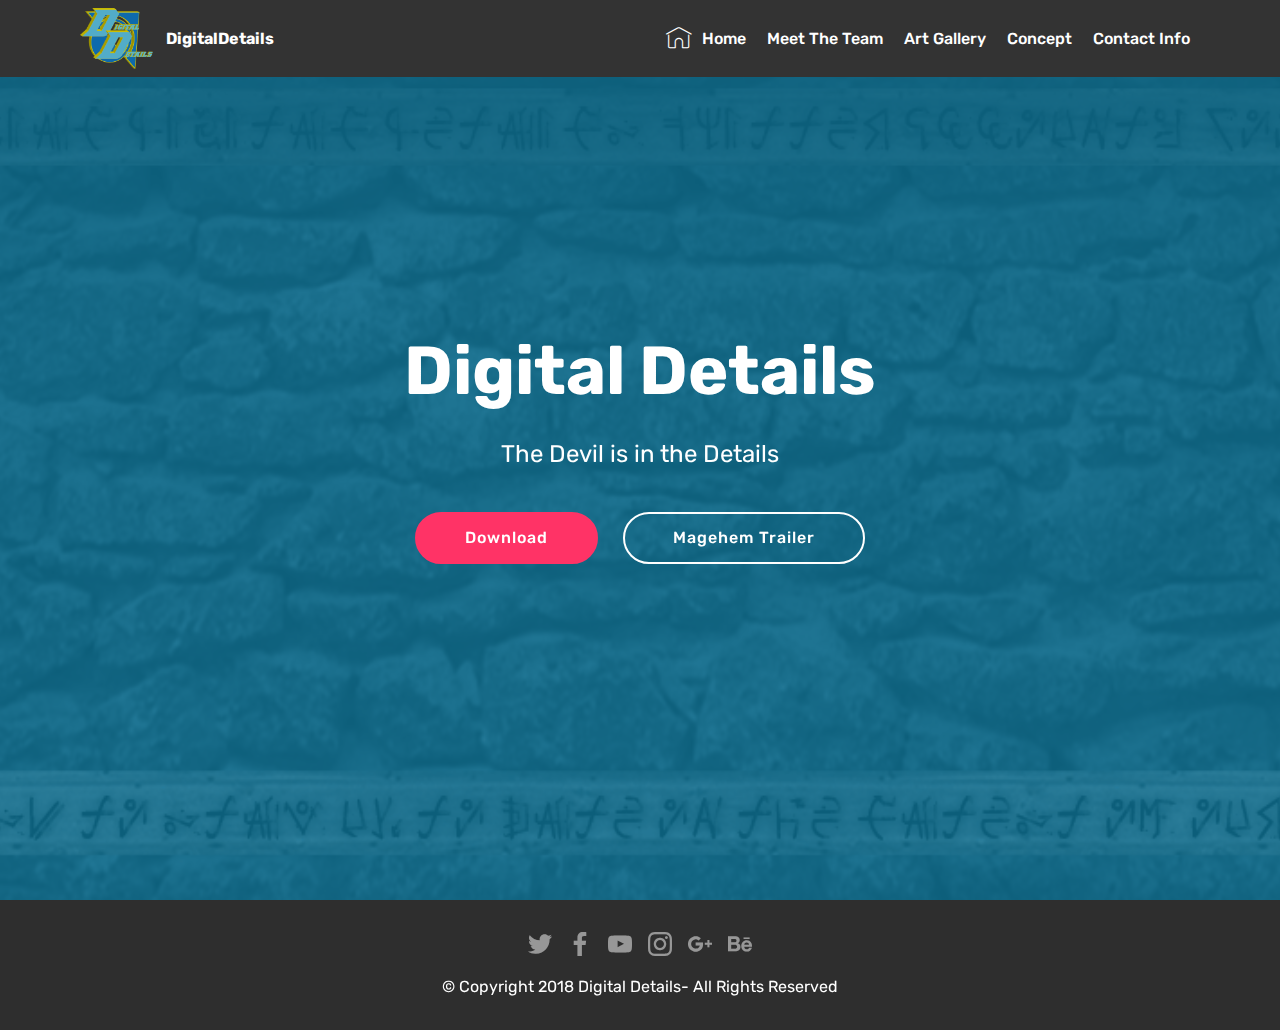
==== commit 1ed8bace: "create github pages" ====
--- a/index.html
+++ b/index.html
@@ -1,13 +1,14 @@
 <!DOCTYPE html>
-<html >
+<html  >
 <head>
-  <!-- Site made with Mobirise Website Builder v4.8.10, https://mobirise.com -->
+  <!-- Site made with Mobirise Website Builder v4.9.7, https://mobirise.com -->
   <meta charset="UTF-8">
   <meta http-equiv="X-UA-Compatible" content="IE=edge">
-  <meta name="generator" content="Mobirise v4.8.10, mobirise.com">
+  <meta name="generator" content="Mobirise v4.9.7, mobirise.com">
   <meta name="viewport" content="width=device-width, initial-scale=1, minimum-scale=1">
   <link rel="shortcut icon" href="assets/images/asset-1-122x102.png" type="image/x-icon">
   <meta name="description" content="">
+  
   <title>Home</title>
   <link rel="stylesheet" href="assets/web/assets/mobirise-icons/mobirise-icons.css">
   <link rel="stylesheet" href="assets/tether/tether.min.css">
@@ -61,7 +62,7 @@
     </nav>
 </section>
 
-<section class="engine"><a href="https://mobirise.info/s">bootstrap theme</a></section><section class="cid-r6AwrA9W16 mbr-fullscreen mbr-parallax-background" id="header2-l">
+<section class="engine"><a href="https://mobirise.info">Mobirise</a></section><section class="cid-r6AwrA9W16 mbr-fullscreen mbr-parallax-background" id="header2-l">
 
     
 
@@ -74,8 +75,8 @@
                     Digital Details</h1>
                 
                 <p class="mbr-text pb-3 mbr-fonts-style display-5">The Devil is in the Details</p>
-                <div class="mbr-section-btn"><a class="btn btn-md btn-secondary display-4" href="page4.html">Magehem Concept</a>
-                    <a class="btn btn-md btn-white-outline display-4" href="https://drive.google.com/open?id=14ogxiMWvWHrT_9E2NjQhmTuWw900ScUL" target="_blank">Magehem Trailer<br></a></div>
+                <div class="mbr-section-btn"><a class="btn btn-md btn-secondary display-4" href="https://drive.google.com/open?id=1_MLWLOWzGhGOzJJbS8cZbQEods2LNV2h">Download</a>
+                    <a class="btn btn-md btn-white-outline display-4" href="https://drive.google.com/open?id=1xvcdPq7uhxyXa9w0tFMfIPMOthJfX_rB" target="_blank">Magehem Trailer<br></a></div>
             </div>
         </div>
     </div>
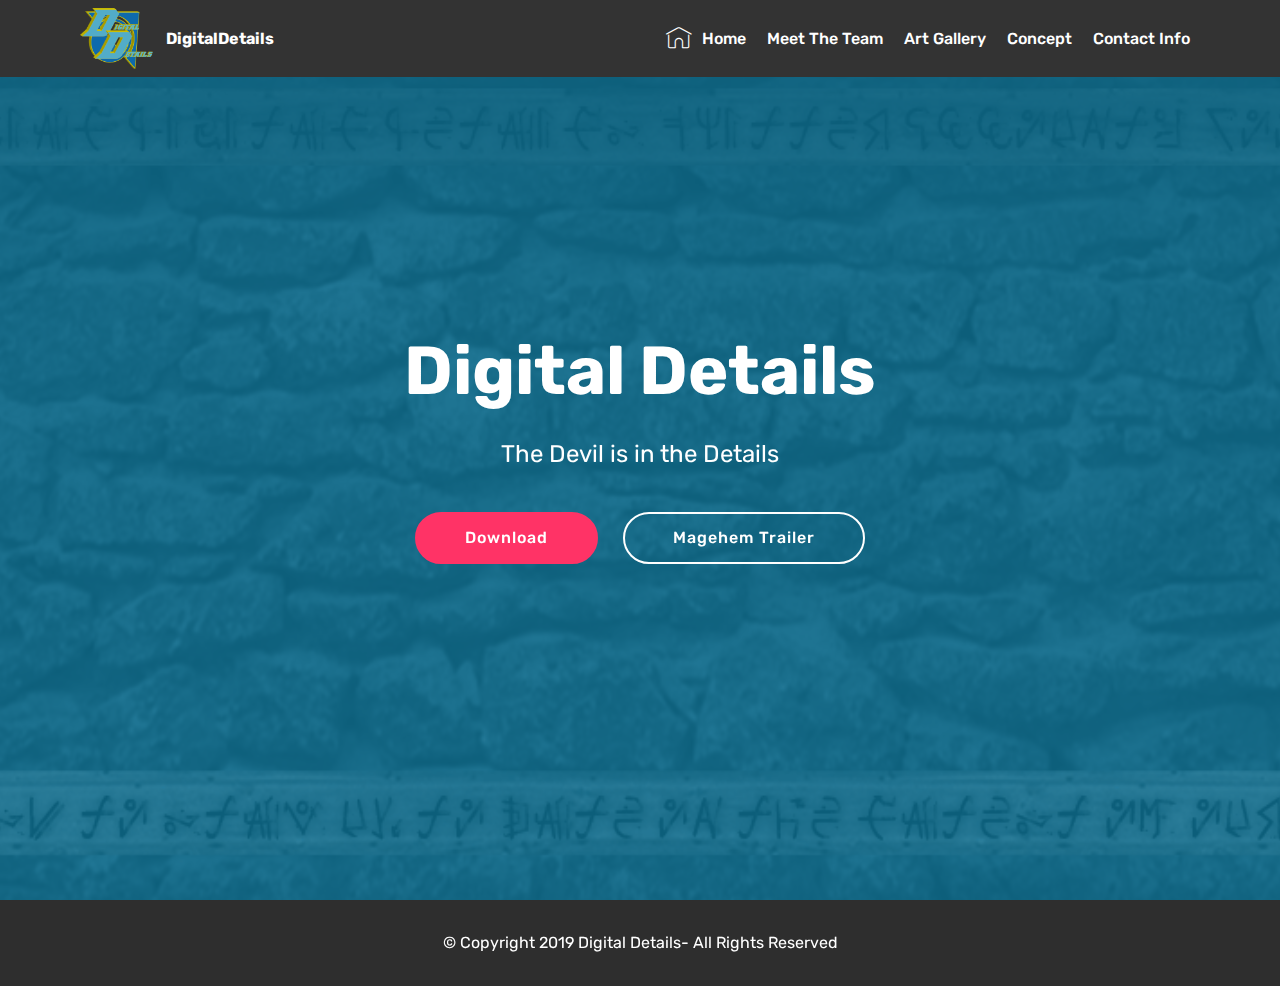
==== commit fae1c6ff: "create github pages" ====
--- a/index.html
+++ b/index.html
@@ -44,7 +44,7 @@
                          <img src="assets/images/asset-1-122x102.png" alt="Mobirise" title="" style="height: 3.8rem;">
                     </a>
                 </span>
-                <span class="navbar-caption-wrap"><a class="navbar-caption text-white display-4" href="https://mobirise.com">
+                <span class="navbar-caption-wrap"><a class="navbar-caption text-white display-4" href="https://digitaldetails.ca/">
                         DigitalDetails<br></a></span>
             </div>
         </div>
@@ -62,7 +62,7 @@
     </nav>
 </section>
 
-<section class="engine"><a href="https://mobirise.info">Mobirise</a></section><section class="cid-r6AwrA9W16 mbr-fullscreen mbr-parallax-background" id="header2-l">
+<section class="engine"><a href="https://mobirise.info/p">website templates free download</a></section><section class="cid-r6AwrA9W16 mbr-fullscreen mbr-parallax-background" id="header2-l">
 
     
 
@@ -92,43 +92,10 @@
     <div class="container">
         <div class="media-container-row align-center mbr-white">
             
-            <div class="row social-row">
-                <div class="social-list align-right pb-2">
-                    
-                    
-                    
-                    
-                    
-                    
-                <div class="soc-item">
-                        <a href="https://twitter.com/mobirise" target="_blank">
-                            <span class="socicon-twitter socicon mbr-iconfont mbr-iconfont-social"></span>
-                        </a>
-                    </div><div class="soc-item">
-                        <a href="https://www.facebook.com/pages/Mobirise/1616226671953247" target="_blank">
-                            <span class="socicon-facebook socicon mbr-iconfont mbr-iconfont-social"></span>
-                        </a>
-                    </div><div class="soc-item">
-                        <a href="https://www.youtube.com/c/mobirise" target="_blank">
-                            <span class="socicon-youtube socicon mbr-iconfont mbr-iconfont-social"></span>
-                        </a>
-                    </div><div class="soc-item">
-                        <a href="https://instagram.com/mobirise" target="_blank">
-                            <span class="socicon-instagram socicon mbr-iconfont mbr-iconfont-social"></span>
-                        </a>
-                    </div><div class="soc-item">
-                        <a href="https://plus.google.com/u/0/+Mobirise" target="_blank">
-                            <span class="socicon-googleplus socicon mbr-iconfont mbr-iconfont-social"></span>
-                        </a>
-                    </div><div class="soc-item">
-                        <a href="https://www.behance.net/Mobirise" target="_blank">
-                            <span class="socicon-behance socicon mbr-iconfont mbr-iconfont-social"></span>
-                        </a>
-                    </div></div>
-            </div>
+            
             <div class="row row-copirayt">
                 <p class="mbr-text mb-0 mbr-fonts-style mbr-white align-center display-7">
-                    © Copyright 2018 Digital Details- All Rights Reserved
+                    © Copyright 2019 Digital Details- All Rights Reserved
                 </p>
             </div>
         </div>
--- a/assets/mobirise/css/mbr-additional.css
+++ b/assets/mobirise/css/mbr-additional.css
@@ -3578,44 +3578,6 @@
 .cid-reRkxga09l .mbr-section-subtitle {
   color: #767676;
 }
-.cid-reRzuj0cNH {
-  padding-top: 60px;
-  padding-bottom: 60px;
-  position: relative;
-  background-color: #ffffff;
-}
-.cid-reRzuj0cNH p {
-  color: #767676;
-}
-.cid-reRzuj0cNH .card {
-  border-radius: 0px;
-  margin-bottom: -1px;
-}
-.cid-reRzuj0cNH .card .card-header {
-  border-radius: 0px;
-  border: 0px;
-  padding: 0;
-}
-.cid-reRzuj0cNH .card .card-header a.panel-title {
-  margin-bottom: 0;
-  margin-top: -1px;
-  font-weight: 500;
-  font-style: normal;
-  display: block;
-  text-decoration: none !important;
-  line-height: normal;
-}
-.cid-reRzuj0cNH .card .card-header a.panel-title:focus {
-  text-decoration: none !important;
-}
-.cid-reRzuj0cNH .card .card-header a.panel-title h4 {
-  border: 1px solid #dfdfdf;
-  padding: 1.3rem 2rem;
-  margin-bottom: 0;
-}
-.cid-reRzuj0cNH .card .card-header a.panel-title h4 .sign {
-  padding-right: 1rem;
-}
 .cid-reRkFs4hRB {
   padding-top: 90px;
   padding-bottom: 90px;
